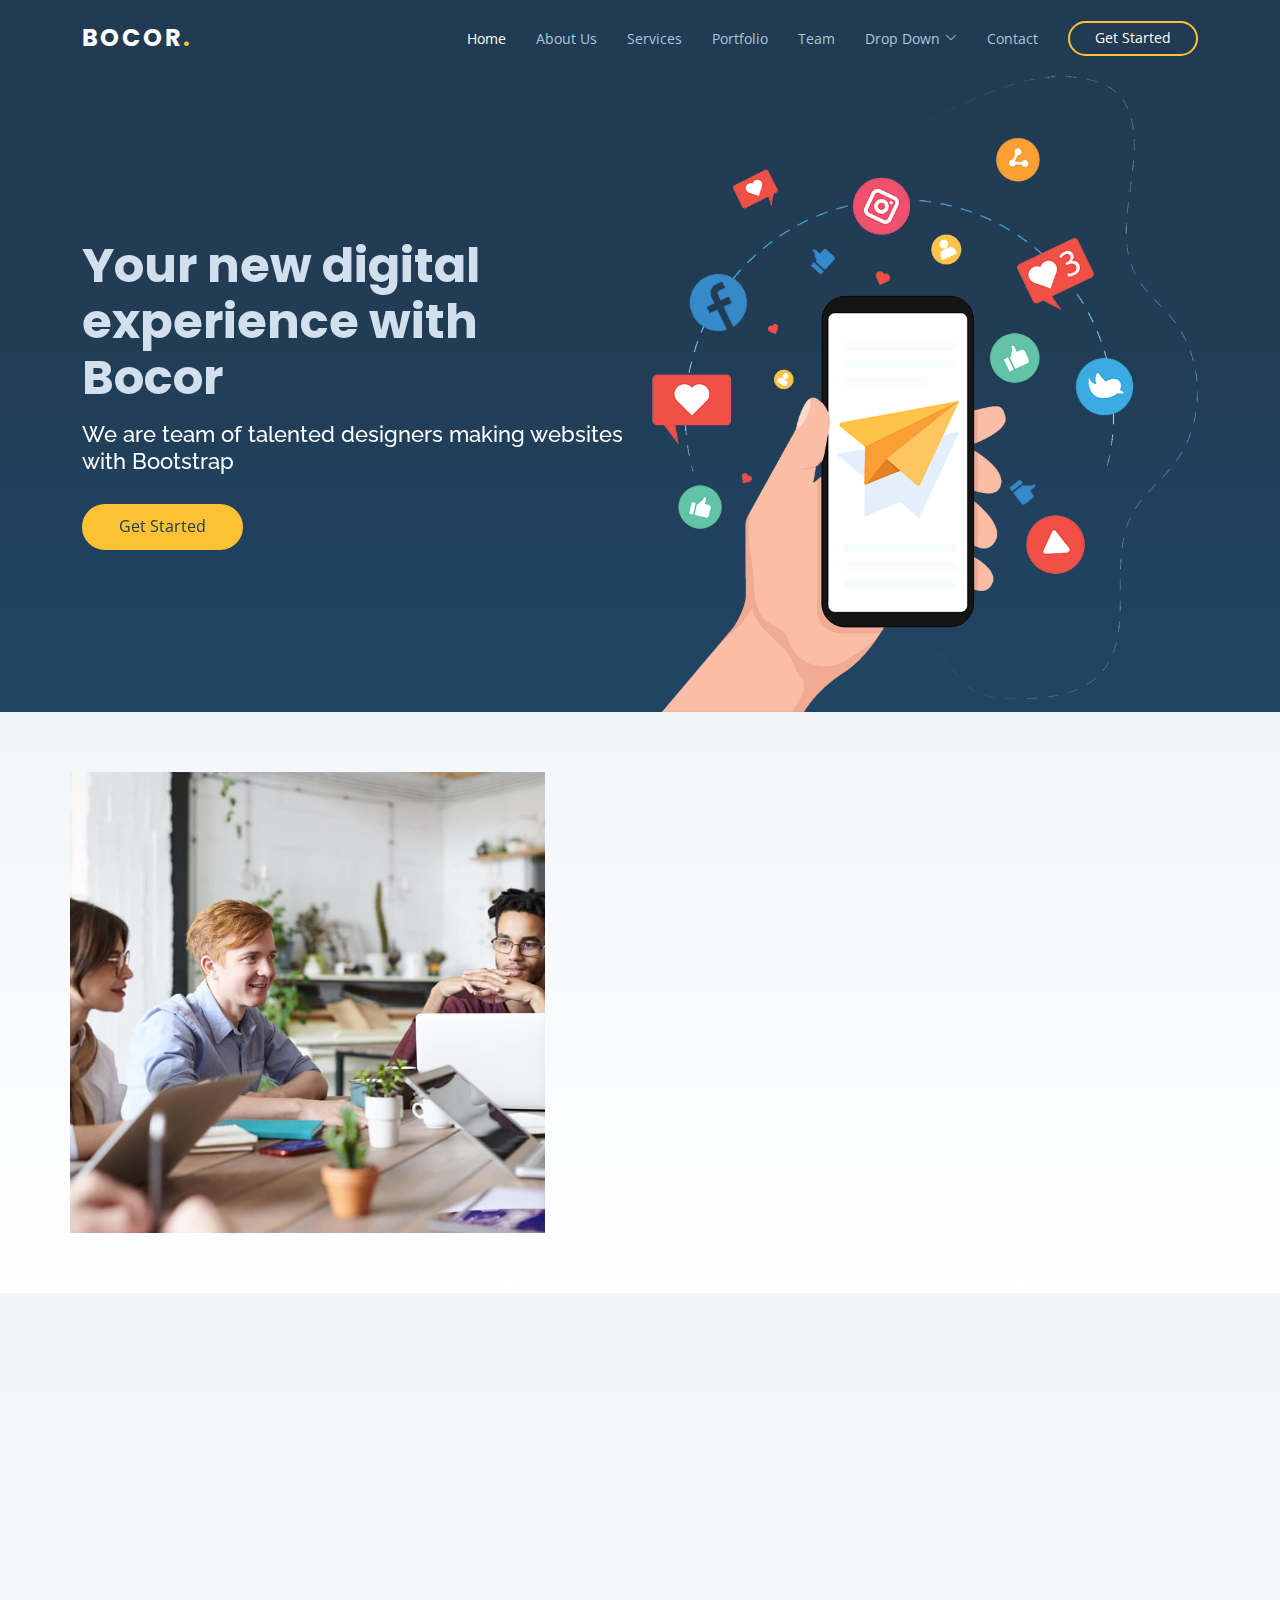
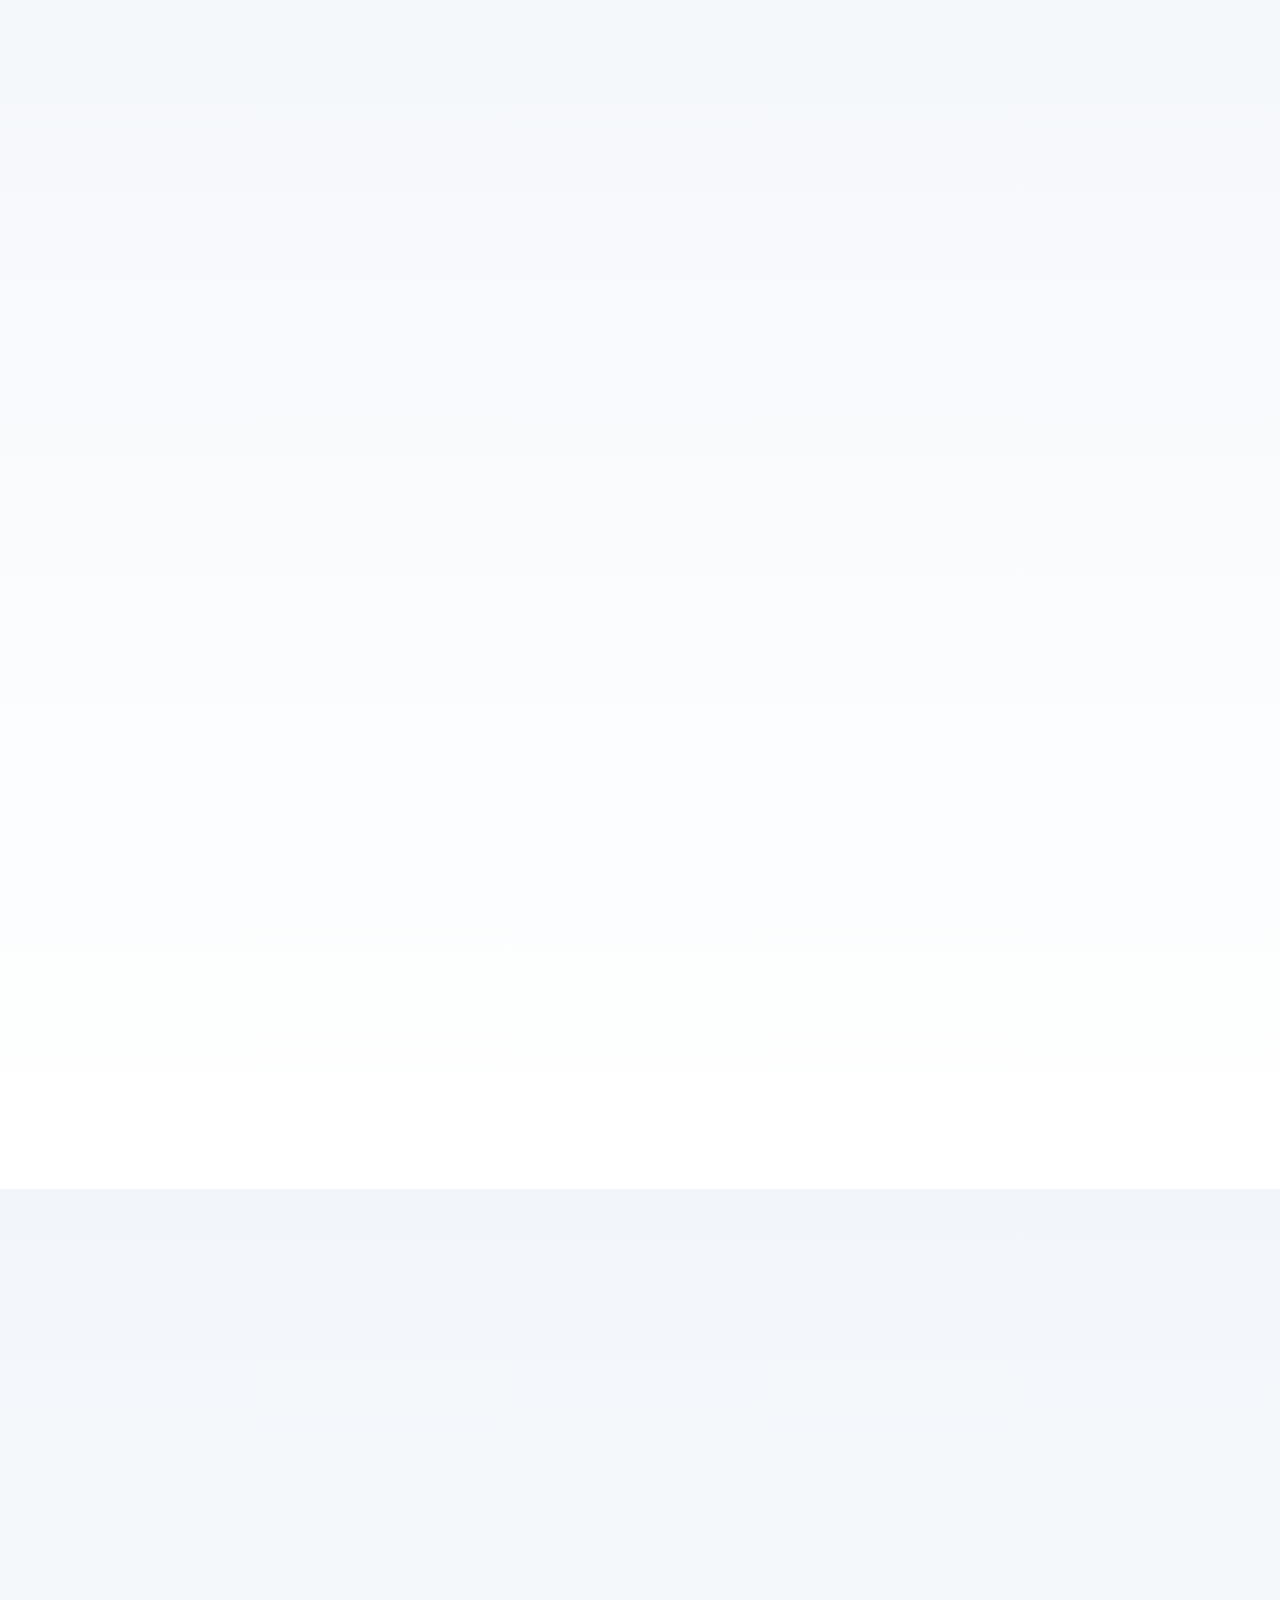
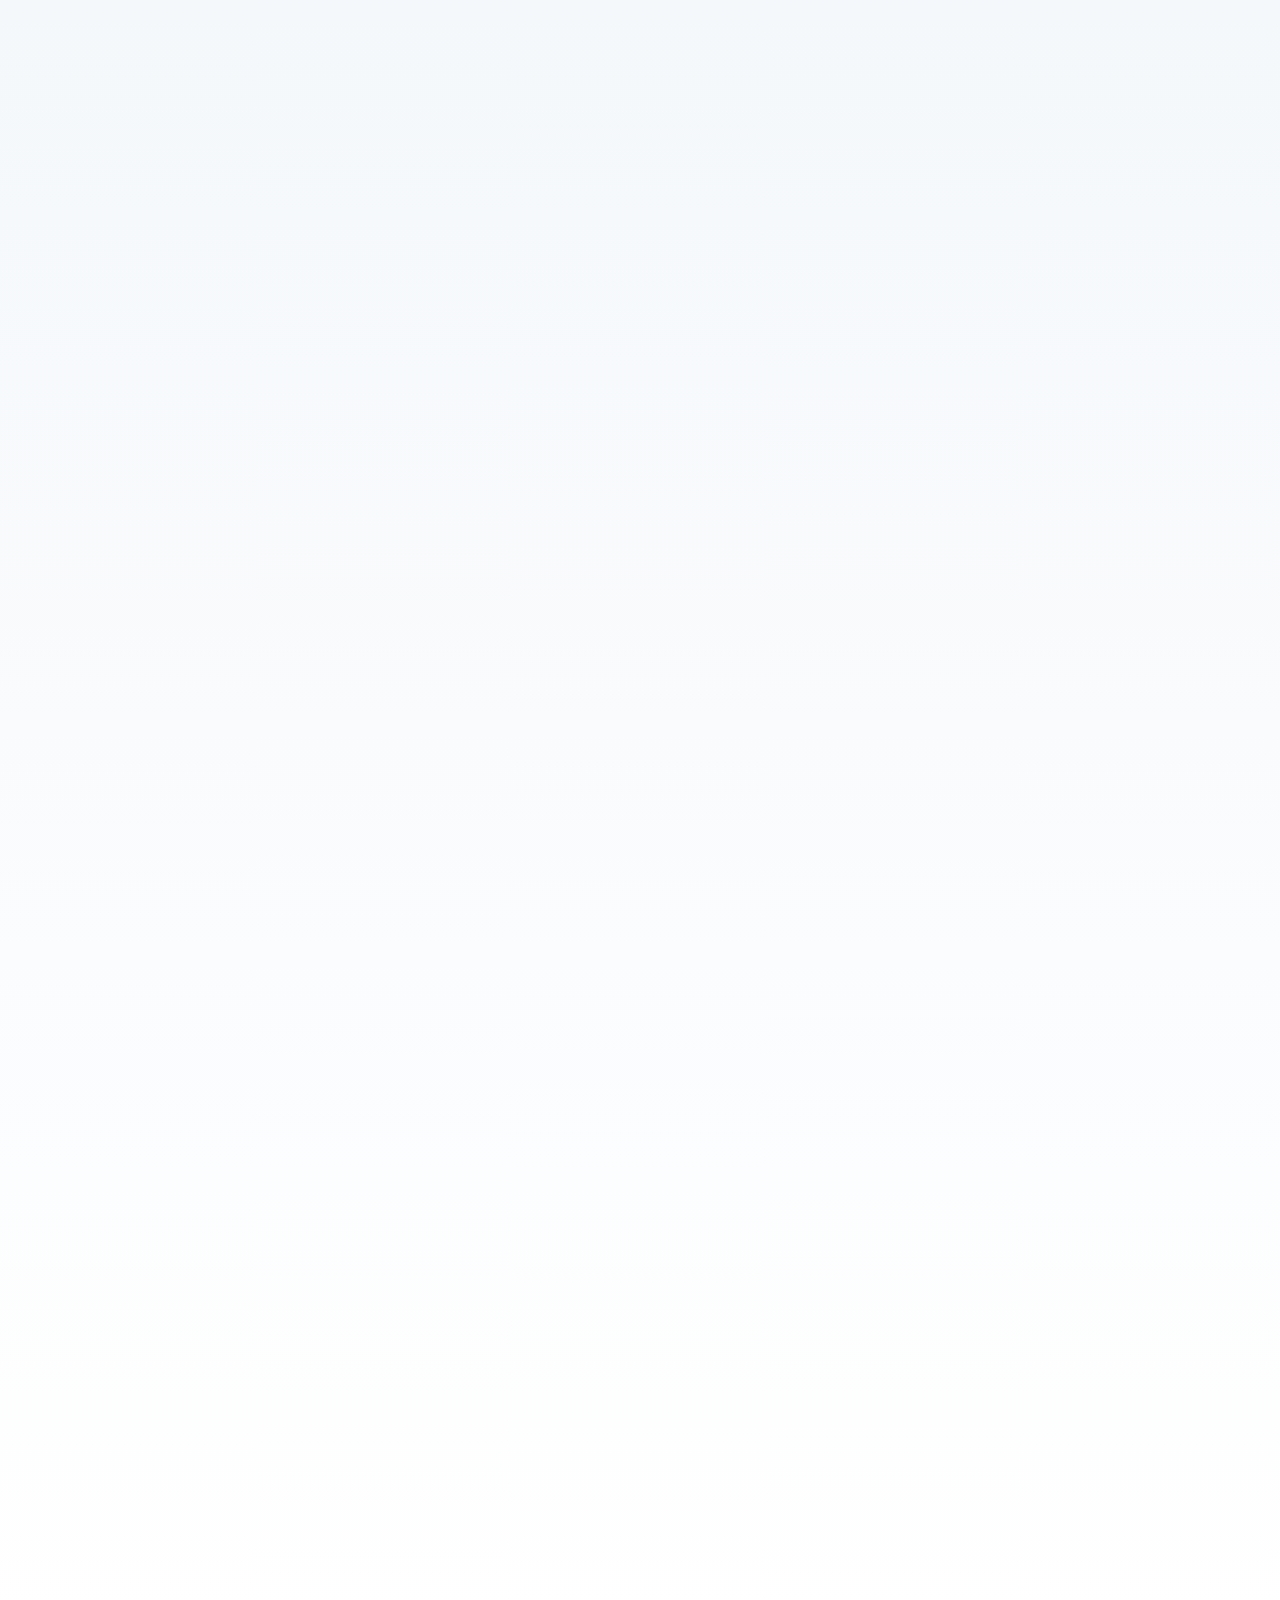
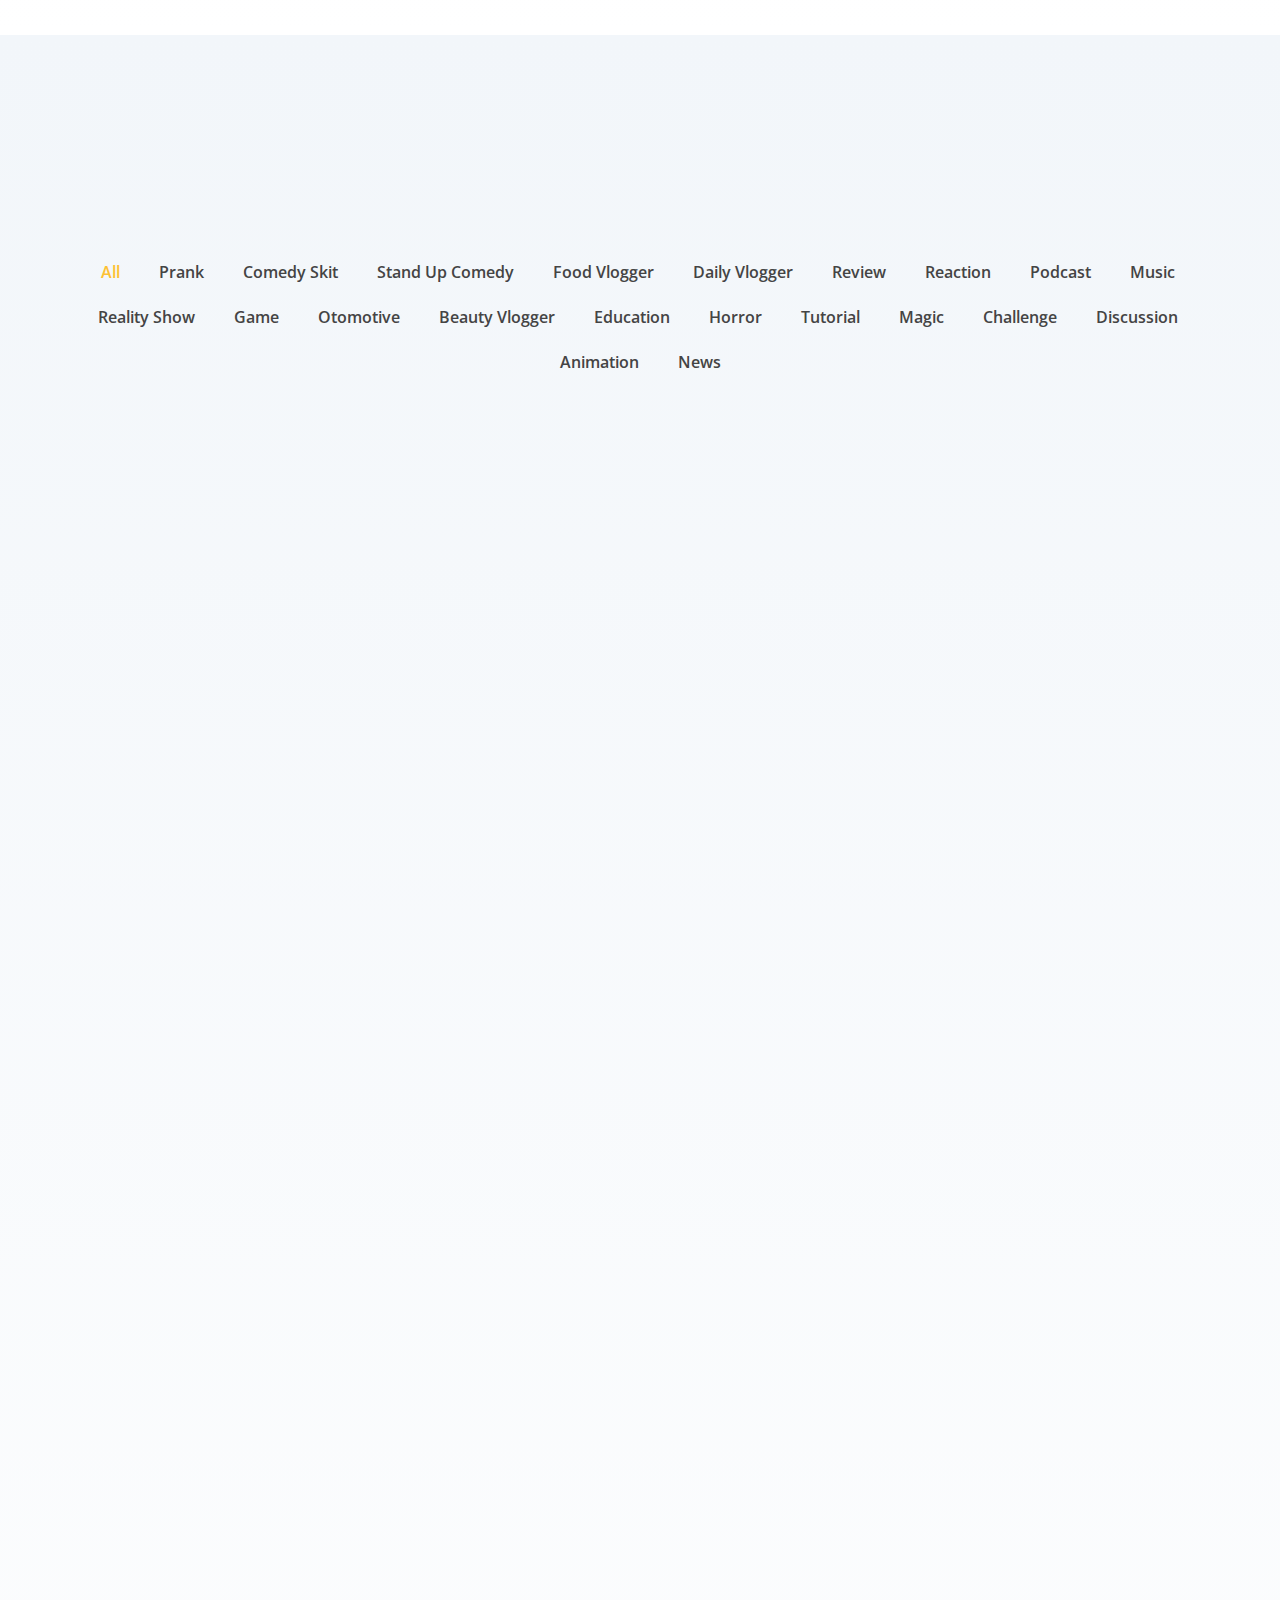
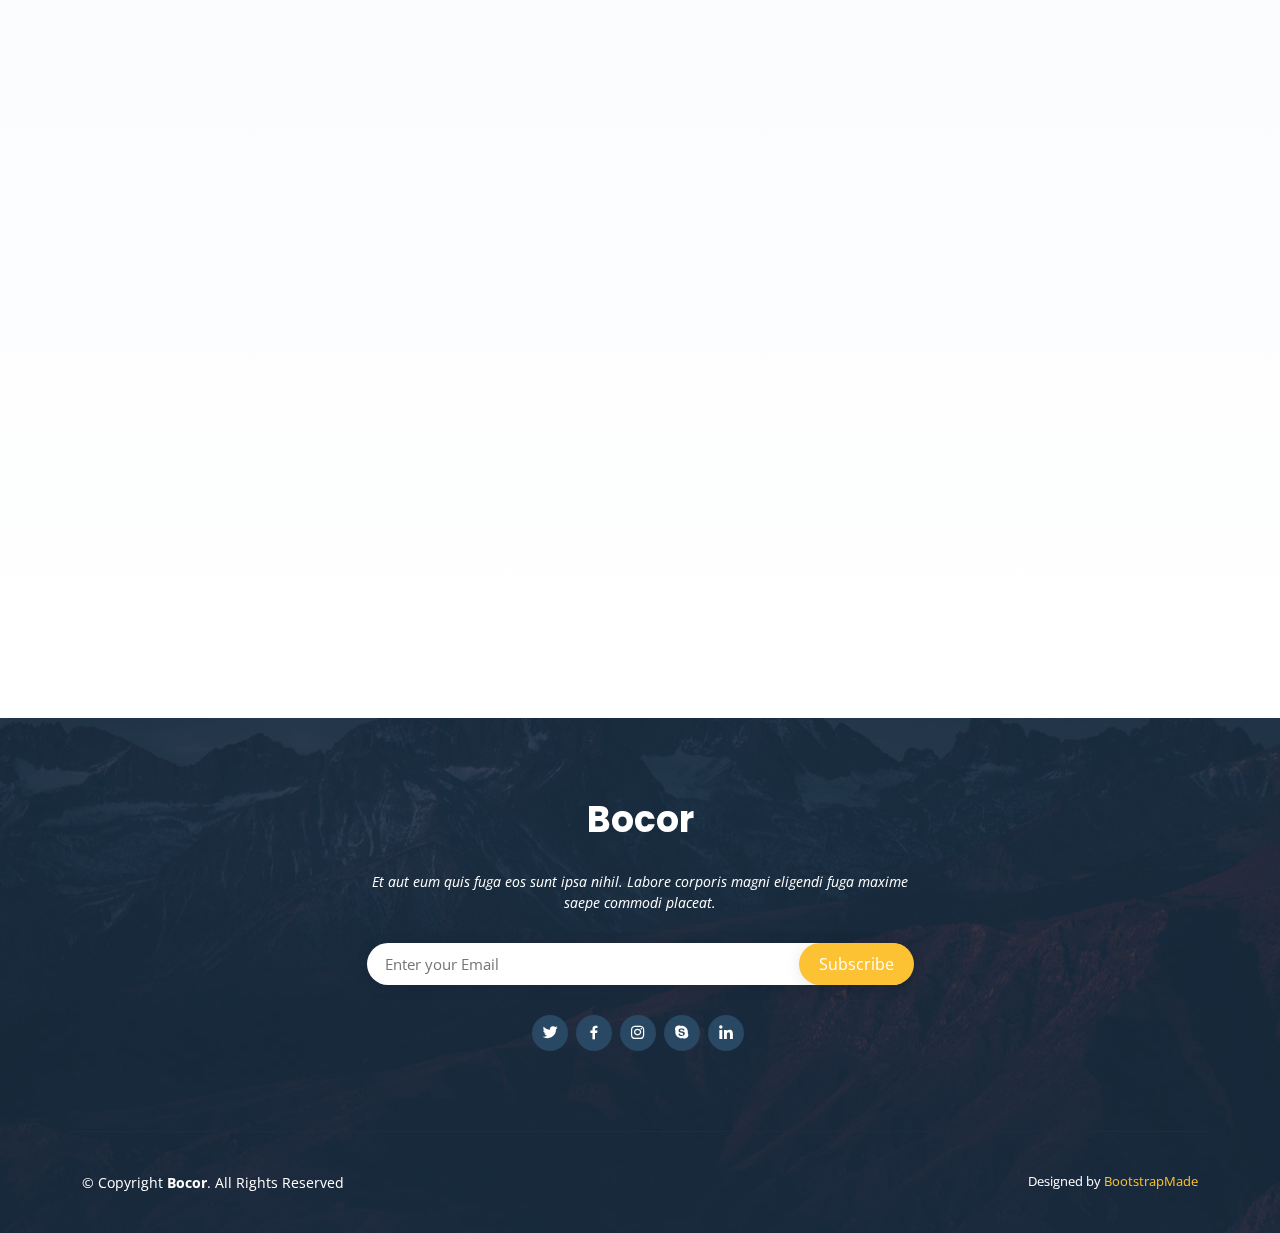
==== anotasi/index.html @ 5b50bb6b "Add anotation page" ====
<!DOCTYPE html>
<html lang="en">

<head>
  <meta charset="utf-8">
  <meta content="width=device-width, initial-scale=1.0" name="viewport">

  <title>Bocor Bootstrap Template - Index</title>
  <meta content="" name="description">
  <meta content="" name="keywords">

  <!-- Favicons -->
  <link href="assets/img/favicon.png" rel="icon">
  <link href="assets/img/apple-touch-icon.png" rel="apple-touch-icon">

  <!-- Google Fonts -->
  <link href="https://fonts.googleapis.com/css?family=Open+Sans:300,300i,400,400i,600,600i,700,700i|Raleway:300,300i,400,400i,500,500i,600,600i,700,700i|Poppins:300,300i,400,400i,500,500i,600,600i,700,700i" rel="stylesheet">

  <script src="https://code.jquery.com/jquery-3.5.1.js"></script>

  <!-- Vendor CSS Files -->
  <link href="assets/vendor/aos/aos.css" rel="stylesheet">
  <link href="assets/vendor/bootstrap/css/bootstrap.min.css" rel="stylesheet">
  <link href="assets/vendor/bootstrap-icons/bootstrap-icons.css" rel="stylesheet">
  <link href="assets/vendor/boxicons/css/boxicons.min.css" rel="stylesheet">
  <link href="assets/vendor/glightbox/css/glightbox.min.css" rel="stylesheet">
  <link href="assets/vendor/swiper/swiper-bundle.min.css" rel="stylesheet">

  <!-- Template Main CSS File -->
  <link href="assets/css/style.css" rel="stylesheet">
  <script type="text/javascript">
  
    $(function(){
      $.get('datafinal.json',function(obj){
        var str = "";
        
        $.each(obj,function(n,data){
          str += "<div class='col-lg-4 col-md-6 portfolio-item "
          data.category.forEach((categ) => {
            str+= "filter-" + categ + " ";
          });

          str+= "'>";
          str += "<div class='portfolio-wrap'>";
          
          str+= "<img src='"+ data.channel_photo +"' width='100%' height='auto' class='img-fluid' alt=''>";

          str += "<div class='portfolio-links'>";

          str += "<a href='"+ data.channel_photo +"' data-gallery='portfolioGallery' class='portfolio-lightbox' title='"+ data.channel_name +"'><i class='bi bi-plus'></i></a>";

          str += "<a href='channel.php?ch=" + n + "' title='Details'><i class='bi bi-link'></i></a> </div> <div class='portfolio-info'> <h4>"+ data.channel_name +"</h4> </div> </div> </div>"
          
        });
        $('.portfolio-container').html(str);
        doIsotope();
      });
    });

    const select = (el, all = false) => {
      el = el.trim()
      if (all) {
        return [...document.querySelectorAll(el)]
      } else {
        return document.querySelector(el)
      }
    }

    const on = (type, el, listener, all = false) => {
      let selectEl = select(el, all)
      if (selectEl) {
        if (all) {
          selectEl.forEach(e => e.addEventListener(type, listener))
        } else {
          selectEl.addEventListener(type, listener)
        }
      }
    }

    function doIsotope(){
      let portfolioContainer = select('.portfolio-container');
      if (portfolioContainer) {
        let portfolioIsotope = new Isotope(portfolioContainer, {
          itemSelector: '.portfolio-item',
          layoutMode: 'fitRows'
        });

        let portfolioFilters = select('#portfolio-flters li', true);

        on('click', '#portfolio-flters li', function(e) {
          e.preventDefault();
          portfolioFilters.forEach(function(el) {
            el.classList.remove('filter-active');
          });
          this.classList.add('filter-active');

          portfolioIsotope.arrange({
            filter: this.getAttribute('data-filter')
          });
          portfolioIsotope.on('arrangeComplete', function() {
            AOS.refresh()
          });
        }, true);
      }
      setTimeout(function(){select('.filter-active').click();}, 3000);
    }
  </script>

  <!-- =======================================================
  * Template Name: Bocor - v4.3.0
  * Template URL: https://bootstrapmade.com/bocor-bootstrap-template-nice-animation/
  * Author: BootstrapMade.com
  * License: https://bootstrapmade.com/license/
  ======================================================== -->
  
</head>

<body>

  <!-- ======= Header ======= -->
  <header id="header">
    <div class="container d-flex align-items-center justify-content-between">

      <div class="logo">
        <h1><a href="index.html">Bocor<span>.</span></a></h1>
        <!-- Uncomment below if you prefer to use an image logo -->
        <!-- <a href="index.html"><img src="assets/img/logo.png" alt="" class="img-fluid"></a>-->
      </div>

      <nav id="navbar" class="navbar">
        <ul>
          <li><a class="nav-link scrollto active" href="#hero">Home</a></li>
          <li><a class="nav-link scrollto" href="#about">About Us</a></li>
          <li><a class="nav-link scrollto" href="#services">Services</a></li>
          <li><a class="nav-link scrollto" href="#portfolio">Portfolio</a></li>
          <li><a class="nav-link scrollto" href="#team">Team</a></li>
          <li class="dropdown"><a href="#"><span>Drop Down</span> <i class="bi bi-chevron-down"></i></a>
            <ul>
              <li><a href="#">Drop Down 1</a></li>
              <li class="dropdown"><a href="#"><span>Deep Drop Down</span> <i class="bi bi-chevron-right"></i></a>
                <ul>
                  <li><a href="#">Deep Drop Down 1</a></li>
                  <li><a href="#">Deep Drop Down 2</a></li>
                  <li><a href="#">Deep Drop Down 3</a></li>
                  <li><a href="#">Deep Drop Down 4</a></li>
                  <li><a href="#">Deep Drop Down 5</a></li>
                </ul>
              </li>
              <li><a href="#">Drop Down 2</a></li>
              <li><a href="#">Drop Down 3</a></li>
              <li><a href="#">Drop Down 4</a></li>
            </ul>
          </li>
          <li><a class="nav-link scrollto" href="#contact">Contact</a></li>
          <li><a class="getstarted scrollto" href="#about">Get Started</a></li>
        </ul>
        <i class="bi bi-list mobile-nav-toggle"></i>
      </nav><!-- .navbar -->

    </div>
  </header><!-- End Header -->

  <!-- ======= Hero Section ======= -->
  <section id="hero">

    <div class="container">
      <div class="row d-flex align-items-center"">
      <div class=" col-lg-6 py-5 py-lg-0 order-2 order-lg-1" data-aos="fade-right">
        <h1>Your new digital experience with Bocor</h1>
        <h2>We are team of talented designers making websites with Bootstrap</h2>
        <a href="#about" class="btn-get-started scrollto">Get Started</a>
      </div>
      <div class="col-lg-6 order-1 order-lg-2 hero-img" data-aos="fade-left">
        <img src="assets/img/hero-img.png" class="img-fluid" alt="">
      </div>
    </div>
    </div>

  </section><!-- End Hero -->

  <main id="main">

    <!-- ======= About Section ======= -->
    <section id="about" class="about section-bg">
      <div class="container">

        <div class="row">
          <div class="image col-xl-5 d-flex align-items-stretch justify-content-center justify-content-lg-start"></div>
          <div class="col-xl-7 pl-0 pl-lg-5 pr-lg-1 d-flex align-items-stretch">
            <div class="content d-flex flex-column justify-content-center">
              <h3 data-aos="fade-in" data-aos-delay="100">Voluptatem dignissimos provident quasi</h3>
              <p data-aos="fade-in">
                Lorem ipsum dolor sit amet, consectetur adipiscing elit, sed do eiusmod tempor incididunt ut labore et dolore magna aliqua. Duis aute irure dolor in reprehenderit
              </p>
              <div class="row">
                <div class="col-md-6 icon-box" data-aos="fade-up">
                  <i class="bx bx-receipt"></i>
                  <h4><a href="#">Corporis voluptates sit</a></h4>
                  <p>Consequuntur sunt aut quasi enim aliquam quae harum pariatur laboris nisi ut aliquip</p>
                </div>
                <div class="col-md-6 icon-box" data-aos="fade-up" data-aos-delay="100">
                  <i class="bx bx-cube-alt"></i>
                  <h4><a href="#">Ullamco laboris nisi</a></h4>
                  <p>Excepteur sint occaecat cupidatat non proident, sunt in culpa qui officia deserunt</p>
                </div>
                <div class="col-md-6 icon-box" data-aos="fade-up" data-aos-delay="200">
                  <i class="bx bx-images"></i>
                  <h4><a href="#">Labore consequatur</a></h4>
                  <p>Aut suscipit aut cum nemo deleniti aut omnis. Doloribus ut maiores omnis facere</p>
                </div>
                <div class="col-md-6 icon-box" data-aos="fade-up" data-aos-delay="300">
                  <i class="bx bx-shield"></i>
                  <h4><a href="#">Beatae veritatis</a></h4>
                  <p>Expedita veritatis consequuntur nihil tempore laudantium vitae denat pacta</p>
                </div>
              </div>
            </div><!-- End .content-->
          </div>
        </div>

      </div>
    </section><!-- End About Section -->

    <!-- ======= Services Section ======= -->
    <section id="services" class="services section-bg">
      <div class="container">

        <div class="section-title">
          <h2 data-aos="fade-in">Services</h2>
          <p data-aos="fade-in">Magnam dolores commodi suscipit. Necessitatibus eius consequatur ex aliquid fuga eum quidem. Sit sint consectetur velit. Quisquam quos quisquam cupiditate. Et nemo qui impedit suscipit alias ea. Quia fugiat sit in iste officiis commodi quidem hic quas.</p>
        </div>

        <div class="row">
          <div class="col-md-6 d-flex align-items-stretch" data-aos="fade-right">
            <div class="card">
              <div class="card-img">
                <img src="assets/img/services-1.jpg" alt="...">
              </div>
              <div class="card-body">
                <h5 class="card-title"><a href="">Temporibus laudantium</a></h5>
                <p class="card-text">Lorem ipsum dolor sit amet, consectetur elit, sed do eiusmod tempor ut labore et dolore magna aliqua. Ut enim ad minim veniam, quis nostrud exercitation ullamco laboris nisi ut aliquip ex ea commodo consequat</p>
                <div class="read-more"><a href="#"><i class="bi bi-arrow-right"></i> Read More</a></div>
              </div>
            </div>
          </div>
          <div class="col-md-6 d-flex align-items-stretch" data-aos="fade-left">
            <div class="card">
              <div class="card-img">
                <img src="assets/img/services-2.jpg" alt="...">
              </div>
              <div class="card-body">
                <h5 class="card-title"><a href="">Aperiores voluptates</a></h5>
                <p class="card-text">Sed ut perspiciatis unde omnis iste natus error sit voluptatem doloremque laudantium, totam rem aperiam, eaque ipsa quae ab illo inventore veritatis et quasi architecto beatae vitae dicta sunt explicabo</p>
                <div class="read-more"><a href="#"><i class="bi bi-arrow-right"></i> Read More</a></div>
              </div>
            </div>

          </div>
          <div class="col-md-6 d-flex align-items-stretch" data-aos="fade-right">
            <div class="card">
              <div class="card-img">
                <img src="assets/img/services-3.jpg" alt="...">
              </div>
              <div class="card-body">
                <h5 class="card-title"><a href="">Veritatis natus nisi</a></h5>
                <p class="card-text">Nemo enim ipsam voluptatem quia voluptas sit aut odit aut fugit, sed quia magni dolores eos qui ratione voluptatem sequi nesciunt Neque porro quisquam est, qui dolorem ipsum quia dolor sit amet</p>
                <div class="read-more"><a href="#"><i class="bi bi-arrow-right"></i> Read More</a></div>
              </div>
            </div>
          </div>
          <div class="col-md-6 d-flex align-items-stretch" data-aos="fade-left">
            <div class="card">
              <div class="card-img">
                <img src="assets/img/services-4.jpg" alt="...">
              </div>
              <div class="card-body">
                <h5 class="card-title"><a href="">Aliquam veritatis</a></h5>
                <p class="card-text">Nostrum eum sed et autem dolorum perspiciatis. Magni porro quisquam laudantium voluptatem. In molestiae earum ab sit esse voluptatem. Eos ipsam cumque ipsum officiis qui nihil aut incidunt aut</p>
                <div class="read-more"><a href="#"><i class="bi bi-arrow-right"></i> Read More</a></div>
              </div>
            </div>
          </div>
        </div>

      </div>
    </section><!-- End Services Section -->

    <!-- ======= Features Section ======= -->
    <section id="features" class="features section-bg">
      <div class="container">

        <div class="section-title">
          <h2 data-aos="fade-in">Features</h2>
          <p data-aos="fade-in">Magnam dolores commodi suscipit. Necessitatibus eius consequatur ex aliquid fuga eum quidem. Sit sint consectetur velit. Quisquam quos quisquam cupiditate. Et nemo qui impedit suscipit alias ea. Quia fugiat sit in iste officiis commodi quidem hic quas.</p>
        </div>

        <div class="row content">
          <div class="col-md-5" data-aos="fade-right">
            <img src="assets/img/features-1.svg" class="img-fluid" alt="">
          </div>
          <div class="col-md-7 pt-4" data-aos="fade-left">
            <h3>Voluptatem dignissimos provident quasi corporis voluptates sit assumenda.</h3>
            <p class="fst-italic">
              Lorem ipsum dolor sit amet, consectetur adipiscing elit, sed do eiusmod tempor incididunt ut labore et dolore
              magna aliqua.
            </p>
            <ul>
              <li><i class="bi bi-check"></i> Ullamco laboris nisi ut aliquip ex ea commodo consequat.</li>
              <li><i class="bi bi-check"></i> Duis aute irure dolor in reprehenderit in voluptate velit.</li>
            </ul>
          </div>
        </div>

        <div class="row content">
          <div class="col-md-5 order-1 order-md-2" data-aos="fade-left">
            <img src="assets/img/features-2.svg" class="img-fluid" alt="">
          </div>
          <div class="col-md-7 pt-5 order-2 order-md-1" data-aos="fade-right">
            <h3>Corporis temporibus maiores provident</h3>
            <p class="fst-italic">
              Lorem ipsum dolor sit amet, consectetur adipiscing elit, sed do eiusmod tempor incididunt ut labore et dolore
              magna aliqua.
            </p>
            <p>
              Ullamco laboris nisi ut aliquip ex ea commodo consequat. Duis aute irure dolor in reprehenderit in voluptate
              velit esse cillum dolore eu fugiat nulla pariatur. Excepteur sint occaecat cupidatat non proident, sunt in
              culpa qui officia deserunt mollit anim id est laborum
            </p>
          </div>
        </div>

        <div class="row content">
          <div class="col-md-5" data-aos="fade-right">
            <img src="assets/img/features-3.svg" class="img-fluid" alt="">
          </div>
          <div class="col-md-7 pt-5" data-aos="fade-left">
            <h3>Sunt consequatur ad ut est nulla consectetur reiciendis animi voluptas</h3>
            <p>Cupiditate placeat cupiditate placeat est ipsam culpa. Delectus quia minima quod. Sunt saepe odit aut quia voluptatem hic voluptas dolor doloremque.</p>
            <ul>
              <li><i class="bi bi-check"></i> Ullamco laboris nisi ut aliquip ex ea commodo consequat.</li>
              <li><i class="bi bi-check"></i> Duis aute irure dolor in reprehenderit in voluptate velit.</li>
              <li><i class="bi bi-check"></i> Facilis ut et voluptatem aperiam. Autem soluta ad fugiat.</li>
            </ul>
          </div>
        </div>

        <div class="row content">
          <div class="col-md-5 order-1 order-md-2" data-aos="fade-left">
            <img src="assets/img/features-4.svg" class="img-fluid" alt="">
          </div>
          <div class="col-md-7 pt-5 order-2 order-md-1" data-aos="fade-right">
            <h3>Quas et necessitatibus eaque impedit ipsum animi consequatur incidunt in</h3>
            <p class="fst-italic">
              Lorem ipsum dolor sit amet, consectetur adipiscing elit, sed do eiusmod tempor incididunt ut labore et dolore
              magna aliqua.
            </p>
            <p>
              Ullamco laboris nisi ut aliquip ex ea commodo consequat. Duis aute irure dolor in reprehenderit in voluptate
              velit esse cillum dolore eu fugiat nulla pariatur. Excepteur sint occaecat cupidatat non proident, sunt in
              culpa qui officia deserunt mollit anim id est laborum
            </p>
          </div>
        </div>

      </div>
    </section><!-- End Features Section -->

    <!-- ======= Portfolio Section ======= -->
    <section id="portfolio" class="portfolio section-bg">
      <div class="container">

        <div class="section-title">
          <h2 data-aos="fade-in">Portfolio</h2>
          <p data-aos="fade-in">Magnam dolores commodi suscipit. Necessitatibus eius consequatur ex aliquid fuga eum quidem. Sit sint consectetur velit. Quisquam quos quisquam cupiditate. Et nemo qui impedit suscipit alias ea. Quia fugiat sit in iste officiis commodi quidem hic quas.</p>
        </div>

        <div class="row">
          <div class="col-lg-12">
            <ul id="portfolio-flters">
              <li data-filter="*" class="filter-active">All</li>
              <li data-filter=".filter-prank">Prank</li>
              <li data-filter=".filter-skit">Comedy Skit</li>
              <li data-filter=".filter-standup">Stand Up Comedy</li>
              <li data-filter=".filter-food">Food Vlogger</li>
              <li data-filter=".filter-daily">Daily Vlogger</li>
              <li data-filter=".filter-review">Review</li>
              <li data-filter=".filter-reaction">Reaction</li>
              <li data-filter=".filter-podcast">Podcast</li>
              <li data-filter=".filter-music">Music</li>
              <li data-filter=".filter-reality">Reality Show</li>
              <li data-filter=".filter-game">Game</li>
              <li data-filter=".filter-otomotive">Otomotive</li>
              <li data-filter=".filter-beauty">Beauty Vlogger</li>
              <li data-filter=".filter-education">Education</li>
              <li data-filter=".filter-horror">Horror</li>
              <li data-filter=".filter-howto">Tutorial</li>
              <li data-filter=".filter-magic">Magic</li>
              <li data-filter=".filter-challenge">Challenge</li>
              <li data-filter=".filter-discussion">Discussion</li>
              <li data-filter=".filter-animation">Animation</li>
              <li data-filter=".filter-news">News</li>
            </ul>
          </div>
        </div>

        <div class="row portfolio-container" data-aos="fade-up">

        </div>

      </div>
    </section><!-- End Portfolio Section -->

  </main><!-- End #main -->

  <!-- ======= Footer ======= -->
  <footer id="footer">

    <div class="footer-top">

      <div class="container">

        <div class="row  justify-content-center">
          <div class="col-lg-6">
            <h3>Bocor</h3>
            <p>Et aut eum quis fuga eos sunt ipsa nihil. Labore corporis magni eligendi fuga maxime saepe commodi placeat.</p>
          </div>
        </div>

        <div class="row footer-newsletter justify-content-center">
          <div class="col-lg-6">
            <form action="" method="post">
              <input type="email" name="email" placeholder="Enter your Email"><input type="submit" value="Subscribe">
            </form>
          </div>
        </div>

        <div class="social-links">
          <a href="#" class="twitter"><i class="bx bxl-twitter"></i></a>
          <a href="#" class="facebook"><i class="bx bxl-facebook"></i></a>
          <a href="#" class="instagram"><i class="bx bxl-instagram"></i></a>
          <a href="#" class="google-plus"><i class="bx bxl-skype"></i></a>
          <a href="#" class="linkedin"><i class="bx bxl-linkedin"></i></a>
        </div>

      </div>
    </div>

    <div class="container footer-bottom clearfix">
      <div class="copyright">
        &copy; Copyright <strong><span>Bocor</span></strong>. All Rights Reserved
      </div>
      <div class="credits">
        <!-- All the links in the footer should remain intact. -->
        <!-- You can delete the links only if you purchased the pro version. -->
        <!-- Licensing information: https://bootstrapmade.com/license/ -->
        <!-- Purchase the pro version with working PHP/AJAX contact form: https://bootstrapmade.com/bocor-bootstrap-template-nice-animation/ -->
        Designed by <a href="https://bootstrapmade.com/">BootstrapMade</a>
      </div>
    </div>
  </footer><!-- End Footer -->

  <a href="#" class="back-to-top d-flex align-items-center justify-content-center"><i class="bi bi-arrow-up-short"></i></a>

  <!-- Vendor JS Files -->
  <script src="assets/vendor/aos/aos.js"></script>
  <script src="assets/vendor/bootstrap/js/bootstrap.bundle.min.js"></script>
  <script src="assets/vendor/glightbox/js/glightbox.min.js"></script>
  <script src="assets/vendor/isotope-layout/isotope.pkgd.min.js"></script>
  <script src="assets/vendor/php-email-form/validate.js"></script>
  <script src="assets/vendor/swiper/swiper-bundle.min.js"></script>

  <!-- Template Main JS File -->
  <script src="assets/js/main.js"></script> 

  

  

</body>

</html>
---- anotasi/assets/css/style.css ----
/**
* Template Name: Bocor - v4.3.0
* Template URL: https://bootstrapmade.com/bocor-bootstrap-template-nice-animation/
* Author: BootstrapMade.com
* License: https://bootstrapmade.com/license/
*/

/*--------------------------------------------------------------
# General
--------------------------------------------------------------*/
body {
  font-family: "Open Sans", sans-serif;
  color: #444444;
}

a {
  color: #fdc134;
  text-decoration: none;
}

a:hover {
  color: #fdd067;
  text-decoration: none;
}

h1, h2, h3, h4, h5, h6 {
  font-family: "Raleway", sans-serif;
}

/*--------------------------------------------------------------
# Back to top button
--------------------------------------------------------------*/
.back-to-top {
  position: fixed;
  visibility: hidden;
  opacity: 0;
  right: 15px;
  bottom: 15px;
  z-index: 99999;
  background: #213b52;
  width: 40px;
  height: 40px;
  border-radius: 50px;
  transition: all 0.4s;
}

.back-to-top i {
  font-size: 24px;
  color: #fff;
  line-height: 0;
}

.back-to-top:hover {
  background: #fdc134;
  color: #fff;
}

.back-to-top.active {
  visibility: visible;
  opacity: 1;
}

/*--------------------------------------------------------------
# Disable aos animation delay on mobile devices
--------------------------------------------------------------*/
@media screen and (max-width: 768px) {
  [data-aos-delay] {
    transition-delay: 0 !important;
  }
}

/*--------------------------------------------------------------
# Header
--------------------------------------------------------------*/
#header {
  z-index: 997;
  transition: all 0.5s;
  padding: 16px 0;
  background: #213b52;
}

#header .logo h1 {
  font-size: 24px;
  margin: 0;
  padding: 10px 0;
  line-height: 1;
  font-weight: 700;
  letter-spacing: 3px;
  text-transform: uppercase;
  font-family: "Poppins", sans-serif;
}

#header .logo h1 a, #header .logo h1 a:hover {
  color: #fff;
  text-decoration: none;
}

#header .logo h1 a span, #header .logo h1 a:hover span {
  color: #fdc134;
}

#header .logo img {
  padding: 0;
  margin: 0;
  max-height: 40px;
}

/*--------------------------------------------------------------
# Navigation Menu
--------------------------------------------------------------*/
/**
* Desktop Navigation 
*/
.navbar {
  padding: 0;
}

.navbar ul {
  margin: 0;
  padding: 0;
  display: flex;
  list-style: none;
  align-items: center;
}

.navbar li {
  position: relative;
}

.navbar a, .navbar a:focus {
  display: flex;
  align-items: center;
  justify-content: space-between;
  padding: 10px 0 10px 30px;
  font-size: 14px;
  color: #adc7de;
  white-space: nowrap;
  transition: 0.3s;
}

.navbar a i, .navbar a:focus i {
  font-size: 12px;
  line-height: 0;
  margin-left: 5px;
}

.navbar a:hover, .navbar .active, .navbar .active:focus, .navbar li:hover > a {
  color: #fff;
}

.navbar .getstarted {
  background: #213b52;
  color: #fff;
  padding: 4px 25px 6px 25px;
  margin-left: 30px;
  border-radius: 50px;
  border: 2px solid #fdc134;
}

.navbar .getstarted:hover {
  background: #fdc134;
  color: #213b52;
}

.navbar .dropdown ul {
  display: block;
  position: absolute;
  left: 14px;
  top: calc(100% + 30px);
  margin: 0;
  padding: 10px 0;
  z-index: 99;
  opacity: 0;
  visibility: hidden;
  background: #fff;
  box-shadow: 0px 0px 30px rgba(127, 137, 161, 0.25);
  transition: 0.3s;
  border-radius: 4px;
}

.navbar .dropdown ul li {
  min-width: 200px;
}

.navbar .dropdown ul a {
  padding: 10px 20px;
  font-size: 14px;
  text-transform: none;
  font-weight: 500;
  color: #3e6f9b;
}

.navbar .dropdown ul a i {
  font-size: 12px;
}

.navbar .dropdown ul a:hover, .navbar .dropdown ul .active:hover, .navbar .dropdown ul li:hover > a {
  color: #fdc134;
}

.navbar .dropdown:hover > ul {
  opacity: 1;
  top: 100%;
  visibility: visible;
}

.navbar .dropdown .dropdown ul {
  top: 0;
  left: calc(100% - 30px);
  visibility: hidden;
}

.navbar .dropdown .dropdown:hover > ul {
  opacity: 1;
  top: 0;
  left: 100%;
  visibility: visible;
}

@media (max-width: 1366px) {
  .navbar .dropdown .dropdown ul {
    left: -90%;
  }
  .navbar .dropdown .dropdown:hover > ul {
    left: -100%;
  }
}

/**
* Mobile Navigation 
*/
.mobile-nav-toggle {
  color: #fdc134;
  font-size: 28px;
  cursor: pointer;
  display: none;
  line-height: 0;
  transition: 0.5s;
  position: fixed;
  right: 15px;
  top: 15px;
  z-index: 9998;
  border: 0;
}

@media (max-width: 991px) {
  .mobile-nav-toggle {
    display: block;
  }
  .navbar ul {
    display: none;
  }
}

.navbar-mobile {
  position: fixed;
  overflow: hidden;
  top: 0;
  right: 0;
  left: 0;
  bottom: 0;
  background: rgba(18, 33, 46, 0.9);
  transition: 0.3s;
  z-index: 999;
}

.navbar-mobile .mobile-nav-toggle {
  position: absolute;
  top: 15px;
  right: 15px;
}

.navbar-mobile ul {
  display: block;
  position: absolute;
  top: 55px;
  right: 15px;
  bottom: 15px;
  left: 15px;
  padding: 10px 0;
  border-radius: 10px;
  background-color: #fff;
  overflow-y: auto;
  transition: 0.3s;
}

.navbar-mobile a {
  padding: 10px 20px;
  font-size: 15px;
  color: #213b52;
}

.navbar-mobile a:hover, .navbar-mobile .active, .navbar-mobile li:hover > a {
  color: #fdc134;
}

.navbar-mobile .getstarted {
  margin: 15px;
  display: block;
  border: 0;
}

.navbar-mobile .dropdown ul {
  position: static;
  display: none;
  margin: 10px 20px;
  padding: 10px 0;
  z-index: 99;
  opacity: 1;
  visibility: visible;
  background: #fff;
  box-shadow: 0px 0px 30px rgba(127, 137, 161, 0.25);
}

.navbar-mobile .dropdown ul li {
  min-width: 200px;
}

.navbar-mobile .dropdown ul a {
  padding: 10px 20px;
}

.navbar-mobile .dropdown ul a i {
  font-size: 12px;
}

.navbar-mobile .dropdown ul a:hover, .navbar-mobile .dropdown ul .active:hover, .navbar-mobile .dropdown ul li:hover > a {
  color: #fdc134;
}

.navbar-mobile .dropdown > .dropdown-active {
  display: block;
}

/*--------------------------------------------------------------
# Hero Section
--------------------------------------------------------------*/
#hero {
  width: 100%;
  padding: 0 0 0 0;
  background: #213b52;
  background: linear-gradient(180deg, #213b52 0%, #213c54 35%, #204564 100%);
}

#hero h1 {
  margin: 0 0 15px 0;
  font-size: 48px;
  font-weight: 700;
  line-height: 56px;
  color: #d2e0ed;
  font-family: "Poppins", sans-serif;
}

#hero h2 {
  color: #fff;
  margin-bottom: 30px;
  font-size: 22px;
}

#hero .btn-get-started {
  color: #213b52;
  border-radius: 50px;
  padding: 8px 35px 10px 35px;
  border: 2px solid #fdc134;
  transition: all ease-in-out 0.3s;
  display: inline-block;
  background: #fdc134;
}

#hero .btn-get-started:hover {
  background: transparent;
  color: #fff;
}

@media (max-width: 991px) {
  #hero .hero-img {
    text-align: center;
  }
  #hero .hero-img img {
    width: 50%;
  }
}

@media (max-width: 768px) {
  #hero {
    -moz-text-align-last: center;
    text-align-last: center;
  }
  #hero h1 {
    font-size: 28px;
    line-height: 36px;
  }
  #hero h2 {
    font-size: 18px;
    line-height: 24px;
    margin-bottom: 30px;
  }
  #hero .hero-img img {
    width: 70%;
  }
}

@media (max-width: 575px) {
  #hero .hero-img img {
    width: 80%;
  }
}

/*--------------------------------------------------------------
# Sections General
--------------------------------------------------------------*/
section {
  padding: 60px 0;
  overflow: hidden;
}

.section-bg {
  background: linear-gradient(180deg, #f2f6fa 0%, #fff 100%);
}

.section-title {
  text-align: center;
  padding-bottom: 30px;
}

.section-title h2 {
  font-size: 32px;
  font-weight: 600;
  text-transform: uppercase;
  margin-bottom: 20px;
  padding-bottom: 20px;
  position: relative;
  font-family: "Poppins", sans-serif;
  color: #213b52;
}

.section-title h2::before {
  content: '';
  position: absolute;
  display: block;
  width: 120px;
  height: 1px;
  background: #ddd;
  bottom: 1px;
  left: calc(50% - 60px);
}

.section-title h2::after {
  content: '';
  position: absolute;
  display: block;
  width: 40px;
  height: 3px;
  background: #fdc134;
  bottom: 0;
  left: calc(50% - 20px);
}

.section-title p {
  margin-bottom: 0;
}

/*--------------------------------------------------------------
# Breadcrumbs
--------------------------------------------------------------*/
.breadcrumbs {
  padding: 15px 0;
  background-color: #f6f9fb;
  min-height: 40px;
}

.breadcrumbs h2 {
  font-size: 24px;
  font-weight: 300;
}

.breadcrumbs ol {
  display: flex;
  flex-wrap: wrap;
  list-style: none;
  padding: 0;
  margin: 0;
  font-size: 14px;
}

.breadcrumbs ol li + li {
  padding-left: 10px;
}

.breadcrumbs ol li + li::before {
  display: inline-block;
  padding-right: 10px;
  color: #6c757d;
  content: "/";
}

@media (max-width: 768px) {
  .breadcrumbs .d-flex {
    display: block !important;
  }
  .breadcrumbs ol {
    display: block;
  }
  .breadcrumbs ol li {
    display: inline-block;
  }
}

/*--------------------------------------------------------------
# Clients
--------------------------------------------------------------*/
.clients {
  padding: 0;
}

.clients .client-logo {
  display: flex;
  justify-content: center;
  align-items: center;
  overflow: hidden;
  height: 120px;
}

.clients .client-logo img {
  height: 40px;
}

.clients .client-logo:hover img {
  transform: scale(1.2);
}

.clients img {
  transition: all 0.4s ease-in-out;
}

/*--------------------------------------------------------------
# About
--------------------------------------------------------------*/
.about .content {
  padding: 30px 0;
}

.about .content h3 {
  font-weight: 700;
  font-size: 34px;
  color: #213b52;
}

.about .content p {
  margin-bottom: 0;
}

.about .content .icon-box {
  margin-top: 25px;
}

.about .content .icon-box h4 {
  font-size: 20px;
  font-weight: 700;
  margin: 5px 0 10px 60px;
  color: #213b52;
}

.about .content .icon-box h4 a {
  color: #213b52;
  transition: 0.3s;
}

.about .content .icon-box h4 a:hover {
  color: #fdc134;
}

.about .content .icon-box i {
  font-size: 48px;
  float: left;
  color: #fdc134;
}

.about .content .icon-box p {
  font-size: 15px;
  color: #848484;
  margin-left: 60px;
}

.about .image {
  background: url("../img/about.jpg") center center no-repeat;
  background-size: cover;
  min-height: 400px;
}

@media (max-width: 667px) {
  .about .image img {
    max-width: 100%;
  }
}

/*--------------------------------------------------------------
# Services
--------------------------------------------------------------*/
.services {
  padding-bottom: 40px;
}

.services .card {
  border: 0;
  padding: 0 30px;
  margin-bottom: 60px;
  position: relative;
  background: transparent;
}

.services .card-img {
  width: calc(100% + 60px);
  margin-left: -30px;
  overflow: hidden;
  z-index: 9;
  border-radius: 0;
}

.services .card-img img {
  max-width: 100%;
  transition: all 0.3s ease-in-out;
}

.services .card-body {
  z-index: 10;
  background: #fff;
  border-top: 4px solid #fff;
  padding: 30px;
  box-shadow: 0px 2px 15px rgba(0, 0, 0, 0.1);
  margin-top: -60px;
  transition: 0.3s;
}

.services .card-title {
  font-weight: 700;
  text-align: center;
  margin-bottom: 20px;
}

.services .card-title a {
  color: #213b52;
  transition: 0.3s;
}

.services .card-text {
  color: #5e5e5e;
}

.services .read-more a {
  color: #777777;
  text-transform: uppercase;
  font-weight: 600;
  font-size: 12px;
  transition: 0.3s;
}

.services .read-more a:hover {
  color: #fdc134;
}

.services .card:hover img {
  transform: scale(1.1);
}

.services .card:hover .card-body {
  border-color: #fdc134;
}

.services .card:hover .card-body .card-title a {
  color: #fdc134;
}

.channel-photo img {
  transition: 0.5s;
}
.channel-photo:hover img {
  transform: scale(1.2);
  opacity: 0.9;
}

/*--------------------------------------------------------------
# Features
--------------------------------------------------------------*/
.features .content + .content {
  margin-top: 100px;
}

.features .content h3 {
  font-weight: 700;
  font-size: 26px;
  color: #213b52;
}

.features .content ul {
  list-style: none;
  padding: 0;
}

.features .content ul li {
  padding-bottom: 10px;
}

.features .content ul i {
  font-size: 20px;
  padding-right: 4px;
  color: #fdc134;
}

.features .content p:last-child {
  margin-bottom: 0;
}

/*--------------------------------------------------------------
# Portfolio
--------------------------------------------------------------*/
.portfolio .portfolio-item {
  margin-bottom: 30px;
}

.portfolio #portfolio-flters {
  padding: 0;
  margin: 0 0 35px 0;
  list-style: none;
  text-align: center;
}

.portfolio #portfolio-flters li {
  cursor: pointer;
  margin: 0 5px 5px 0;
  display: inline-block;
  padding: 10px 15px;
  font-size: 16px;
  font-weight: 600;
  line-height: 20px;
  color: #444444;
  margin-bottom: 5px;
  transition: all 0.3s ease-in-out;
}

.portfolio #portfolio-flters li:hover, .portfolio #portfolio-flters li.filter-active {
  color: #fdc134;
}

.portfolio #portfolio-flters li:last-child {
  margin-right: 0;
}

.portfolio .portfolio-wrap {
  transition: 0.3s;
  position: relative;
  overflow: hidden;
  border-radius: 8px;
  z-index: 1;
}

.portfolio .portfolio-wrap::before {
  content: "";
  background: rgba(33, 59, 82, 0.6);
  position: absolute;
  left: 100%;
  right: 0;
  top: 0;
  bottom: 0;
  transition: all ease-in-out 0.3s;
  z-index: 2;
}

.portfolio .portfolio-wrap img {
  transition: 0.3s;
}

.portfolio .portfolio-wrap .portfolio-links {
  opacity: 0;
  left: 0;
  right: 0;
  top: calc(50% - 36px);
  text-align: center;
  z-index: 3;
  position: absolute;
  transition: all ease-in-out 0.3s;
}

.portfolio .portfolio-wrap .portfolio-links a {
  color: #fdc134;
  line-height: 0;
  text-align: center;
  width: 36px;
  height: 36px;
  display: inline-block;
  transition: 0.3s;
}

.portfolio .portfolio-wrap .portfolio-links a i {
  font-size: 32px;
  line-height: 0;
}

.portfolio .portfolio-wrap .portfolio-links a:hover {
  color: #fff;
}

.portfolio .portfolio-wrap .portfolio-info {
  opacity: 0;
  position: absolute;
  bottom: -20px;
  left: 0;
  right: 0;
  text-align: center;
  z-index: 3;
  transition: all ease-in-out 0.3s;
}

.portfolio .portfolio-wrap .portfolio-info h4 {
  font-size: 20px;
  color: #fff;
  font-weight: 600;
}

.portfolio .portfolio-wrap .portfolio-info p {
  color: #ffffff;
  font-size: 14px;
  text-transform: uppercase;
}

.portfolio .portfolio-wrap:hover::before {
  left: 0;
}

.portfolio .portfolio-wrap:hover .portfolio-links {
  opacity: 1;
  top: calc(50% - 18px);
}

.portfolio .portfolio-wrap:hover .portfolio-info {
  opacity: 1;
  bottom: 0;
}

/*--------------------------------------------------------------
# Portfolio Details
--------------------------------------------------------------*/
.portfolio-details {
  padding-top: 40px;
}

.portfolio-details .portfolio-details-slider img {
  width: 100%;
}

.portfolio-details .portfolio-details-slider .swiper-pagination {
  margin-top: 20px;
  position: relative;
}

.portfolio-details .portfolio-details-slider .swiper-pagination .swiper-pagination-bullet {
  width: 12px;
  height: 12px;
  background-color: #fff;
  opacity: 1;
  border: 1px solid #fdc134;
}

.portfolio-details .portfolio-details-slider .swiper-pagination .swiper-pagination-bullet-active {
  background-color: #fdc134;
}

.portfolio-details .portfolio-info {
  padding: 30px;
  box-shadow: 0px 0 30px rgba(33, 59, 82, 0.08);
}

.portfolio-details .portfolio-info h3 {
  font-size: 22px;
  font-weight: 700;
  margin-bottom: 20px;
  padding-bottom: 20px;
  border-bottom: 1px solid #eee;
}

.portfolio-details .portfolio-info ul {
  list-style: none;
  padding: 0;
  font-size: 15px;
}

.portfolio-details .portfolio-info ul li + li {
  margin-top: 10px;
}

.portfolio-details .portfolio-description {
  padding-top: 30px;
}

.portfolio-details .portfolio-description h2 {
  font-size: 26px;
  font-weight: 700;
  margin-bottom: 20px;
}

.portfolio-details .portfolio-description p {
  padding: 0;
}

/*--------------------------------------------------------------
# Team
--------------------------------------------------------------*/
.team .member {
  text-align: center;
  margin-bottom: 20px;
}

.team .member .pic {
  margin-bottom: 15px;
  overflow: hidden;
  min-height: 260px;
}

.team .member .pic img {
  max-width: 100%;
}

.team .member h4 {
  font-weight: 700;
  margin-bottom: 2px;
  font-size: 18px;
  color: #213b52;
}

.team .member span {
  font-style: italic;
  display: block;
  font-size: 13px;
}

.team .member .social {
  margin-top: 15px;
}

.team .member .social a {
  color: #5289ba;
  transition: 0.3s;
}

.team .member .social a:hover {
  color: #fdc134;
}

.team .member .social i {
  font-size: 18px;
  margin: 0 2px;
}

/*--------------------------------------------------------------
# Pricing
--------------------------------------------------------------*/
.pricing .row {
  padding-top: 40px;
}

.pricing .box {
  padding: 40px;
  margin-bottom: 30px;
  box-shadow: 0px 0px 30px rgba(73, 78, 92, 0.15);
  background: #fff;
  text-align: center;
  position: relative;
}

.pricing .featured-badge {
  display: inline-block;
  position: absolute;
  top: -11px;
  left: calc(50% - 49px);
  background: #fdc134;
  color: #fff;
  text-align: center;
  line-height: 1;
  border-radius: 50px;
  padding: 4px 20px 5px 20px;
  font-size: 12px;
  text-transform: uppercase;
}

.pricing h3 {
  font-weight: 300;
  margin-bottom: 15px;
  font-size: 28px;
}

.pricing h4 {
  font-size: 46px;
  color: #fdc134;
  font-weight: 400;
  font-family: "Open Sans", sans-serif;
  margin-bottom: 25px;
}

.pricing h4 span {
  color: #bababa;
  font-size: 18px;
  display: block;
}

.pricing ul {
  padding: 0;
  list-style: none;
  color: #999;
  text-align: left;
  line-height: 20px;
}

.pricing ul li {
  padding-bottom: 12px;
}

.pricing ul i {
  color: #fdc134;
  font-size: 18px;
  padding-right: 4px;
}

.pricing ul .na {
  color: #ccc;
}

.pricing ul .na i {
  color: #ccc;
}

.pricing ul .na span {
  text-decoration: line-through;
}

.pricing .get-started-btn {
  background: #213b52;
  display: inline-block;
  padding: 6px 30px;
  border-radius: 20px;
  color: #fff;
  transition: none;
  font-size: 14px;
  font-weight: 400;
  font-family: "Raleway", sans-serif;
  transition: 0.3s;
}

.pricing .get-started-btn:hover {
  background: #fdc134;
}

.pricing .featured {
  z-index: 10;
  margin: -30px -5px 0 -5px;
  border: 1px solid #fdc134;
}

.pricing .featured .get-started-btn {
  background: #fdc134;
}

.pricing .featured .get-started-btn:hover {
  background: #fdcd5c;
}

@media (max-width: 992px) {
  .pricing .box {
    max-width: 60%;
    margin: 0 auto 30px auto;
  }
}

@media (max-width: 767px) {
  .pricing .box {
    max-width: 80%;
    margin: 0 auto 30px auto;
  }
}

@media (max-width: 420px) {
  .pricing .box {
    max-width: 100%;
    margin: 0 auto 30px auto;
  }
}

/*--------------------------------------------------------------
# Frequently Asked Questions
--------------------------------------------------------------*/
.faq .faq-item {
  margin: 20px 0;
  padding: 20px 0;
  border-bottom: 1px solid #dde8f1;
}

.faq .faq-item i {
  color: #9bbbd7;
  font-size: 20px;
  float: left;
  line-height: 0;
  padding: 13px 0 0 0;
  margin: 0;
}

.faq .faq-item h4 {
  font-size: 16px;
  line-height: 26px;
  font-weight: 500;
  margin: 0 0 10px 28px;
  font-family: "Poppins", sans-serif;
}

.faq .faq-item p {
  font-size: 15px;
}

/*--------------------------------------------------------------
# Contact
--------------------------------------------------------------*/
.contact .info-box {
  color: #444444;
  text-align: center;
  box-shadow: 0 0 30px rgba(214, 215, 216, 0.6);
  padding: 20px 0 30px 0;
  background: #fff;
}

.contact .info-box i {
  font-size: 32px;
  color: #fdc134;
  border-radius: 50%;
  padding: 8px;
  border: 2px dotted #fff7e5;
}

.contact .info-box h3 {
  font-size: 20px;
  color: #777777;
  font-weight: 700;
  margin: 10px 0;
}

.contact .info-box p {
  padding: 0;
  line-height: 24px;
  font-size: 14px;
  margin-bottom: 0;
}

.contact .php-email-form {
  box-shadow: 0 0 30px rgba(214, 215, 216, 0.6);
  padding: 30px;
  background: #fff;
}

.contact .php-email-form .error-message {
  display: none;
  color: #fff;
  background: #ed3c0d;
  text-align: left;
  padding: 15px;
  font-weight: 600;
}

.contact .php-email-form .error-message br + br {
  margin-top: 25px;
}

.contact .php-email-form .sent-message {
  display: none;
  color: #fff;
  background: #18d26e;
  text-align: center;
  padding: 15px;
  font-weight: 600;
}

.contact .php-email-form .loading {
  display: none;
  background: #fff;
  text-align: center;
  padding: 15px;
}

.contact .php-email-form .loading:before {
  content: "";
  display: inline-block;
  border-radius: 50%;
  width: 24px;
  height: 24px;
  margin: 0 10px -6px 0;
  border: 3px solid #18d26e;
  border-top-color: #eee;
  -webkit-animation: animate-loading 1s linear infinite;
  animation: animate-loading 1s linear infinite;
}

.contact .php-email-form input, .contact .php-email-form textarea {
  border-radius: 0;
  box-shadow: none;
  font-size: 14px;
}

.contact .php-email-form input::focus, .contact .php-email-form textarea::focus {
  background-color: #fdc134;
}

.contact .php-email-form input {
  padding: 10px 15px;
}

.contact .php-email-form textarea {
  padding: 12px 15px;
}

.contact .php-email-form button[type="submit"] {
  background: #fdc134;
  border: 0;
  padding: 10px 24px;
  color: #fff;
  transition: 0.4s;
}

.contact .php-email-form button[type="submit"]:hover {
  background: #fdd067;
}

@-webkit-keyframes animate-loading {
  0% {
    transform: rotate(0deg);
  }
  100% {
    transform: rotate(360deg);
  }
}

@keyframes animate-loading {
  0% {
    transform: rotate(0deg);
  }
  100% {
    transform: rotate(360deg);
  }
}

/*--------------------------------------------------------------
# Footer
--------------------------------------------------------------*/
#footer {
  background: url("../img/footer-bg.jpg") center center no-repeat;
  color: #fff;
  font-size: 14px;
  position: relative;
}

#footer::before {
  content: "";
  position: absolute;
  left: 0;
  right: 0;
  top: 0;
  bottom: 0;
  background: rgba(26, 46, 64, 0.85);
  z-index: 1;
}

#footer .footer-top {
  position: relative;
  z-index: 2;
  text-align: center;
  padding: 80px 0;
}

#footer .footer-top h3 {
  font-size: 36px;
  font-weight: 700;
  color: #fff;
  position: relative;
  font-family: "Poppins", sans-serif;
  padding-bottom: 0;
  margin-bottom: 0;
}

#footer .footer-top p {
  font-size: 15;
  font-style: italic;
  margin: 30px 0 0 0;
  padding: 0;
}

#footer .footer-top .footer-newsletter {
  text-align: center;
  font-size: 15px;
  margin-top: 30px;
}

#footer .footer-top .footer-newsletter form {
  background: #fff;
  padding: 6px 10px;
  position: relative;
  border-radius: 50px;
  box-shadow: 0px 2px 15px rgba(0, 0, 0, 0.1);
  text-align: left;
}

#footer .footer-top .footer-newsletter form input[type="email"] {
  border: 0;
  padding: 4px 8px;
  width: calc(100% - 100px);
}

#footer .footer-top .footer-newsletter form input[type="submit"] {
  position: absolute;
  top: 0;
  right: -1px;
  bottom: 0;
  border: 0;
  background: none;
  font-size: 16px;
  padding: 0 20px;
  background: #fdc134;
  color: #fff;
  transition: 0.3s;
  border-radius: 50px;
  box-shadow: 0px 2px 15px rgba(0, 0, 0, 0.1);
}

#footer .footer-top .footer-newsletter form input[type="submit"]:hover {
  background: #fcb102;
}

#footer .footer-top .social-links {
  margin-top: 30px;
}

#footer .footer-top .social-links a {
  font-size: 18px;
  display: inline-block;
  background: #284864;
  color: #fff;
  line-height: 1;
  padding: 8px 0;
  margin-right: 4px;
  border-radius: 50%;
  text-align: center;
  width: 36px;
  height: 36px;
  transition: 0.3s;
}

#footer .footer-top .social-links a:hover {
  background: #fcb102;
  color: #fff;
  text-decoration: none;
}

#footer .footer-bottom {
  border-top: 1px solid #1a2e40;
  z-index: 2;
  position: relative;
  padding-top: 40px;
  padding-bottom: 40px;
}

#footer .copyright {
  text-align: center;
  float: left;
}

#footer .credits {
  float: right;
  text-align: center;
  font-size: 13px;
}

@media (max-width: 768px) {
  #footer .copyright, #footer .credits {
    padding: 5px;
    float: none;
    text-align: ceneter;
  }
}
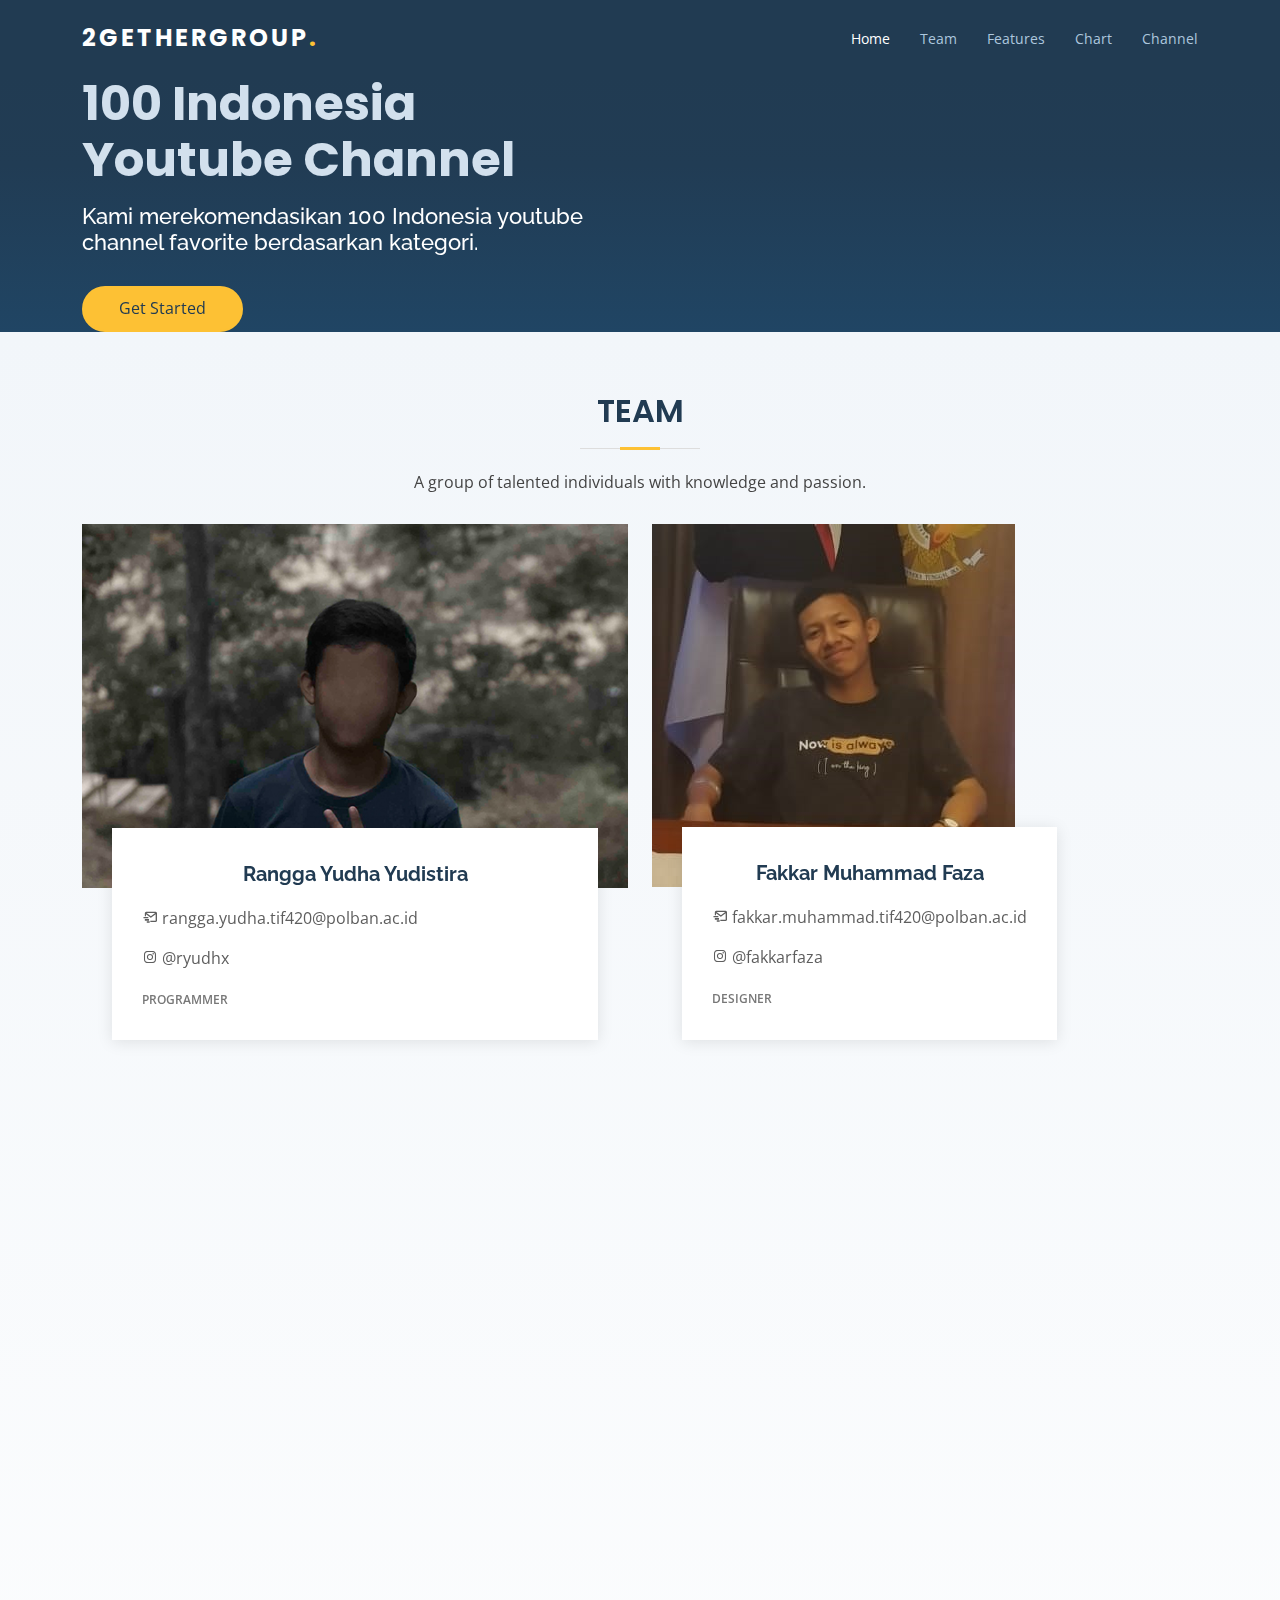
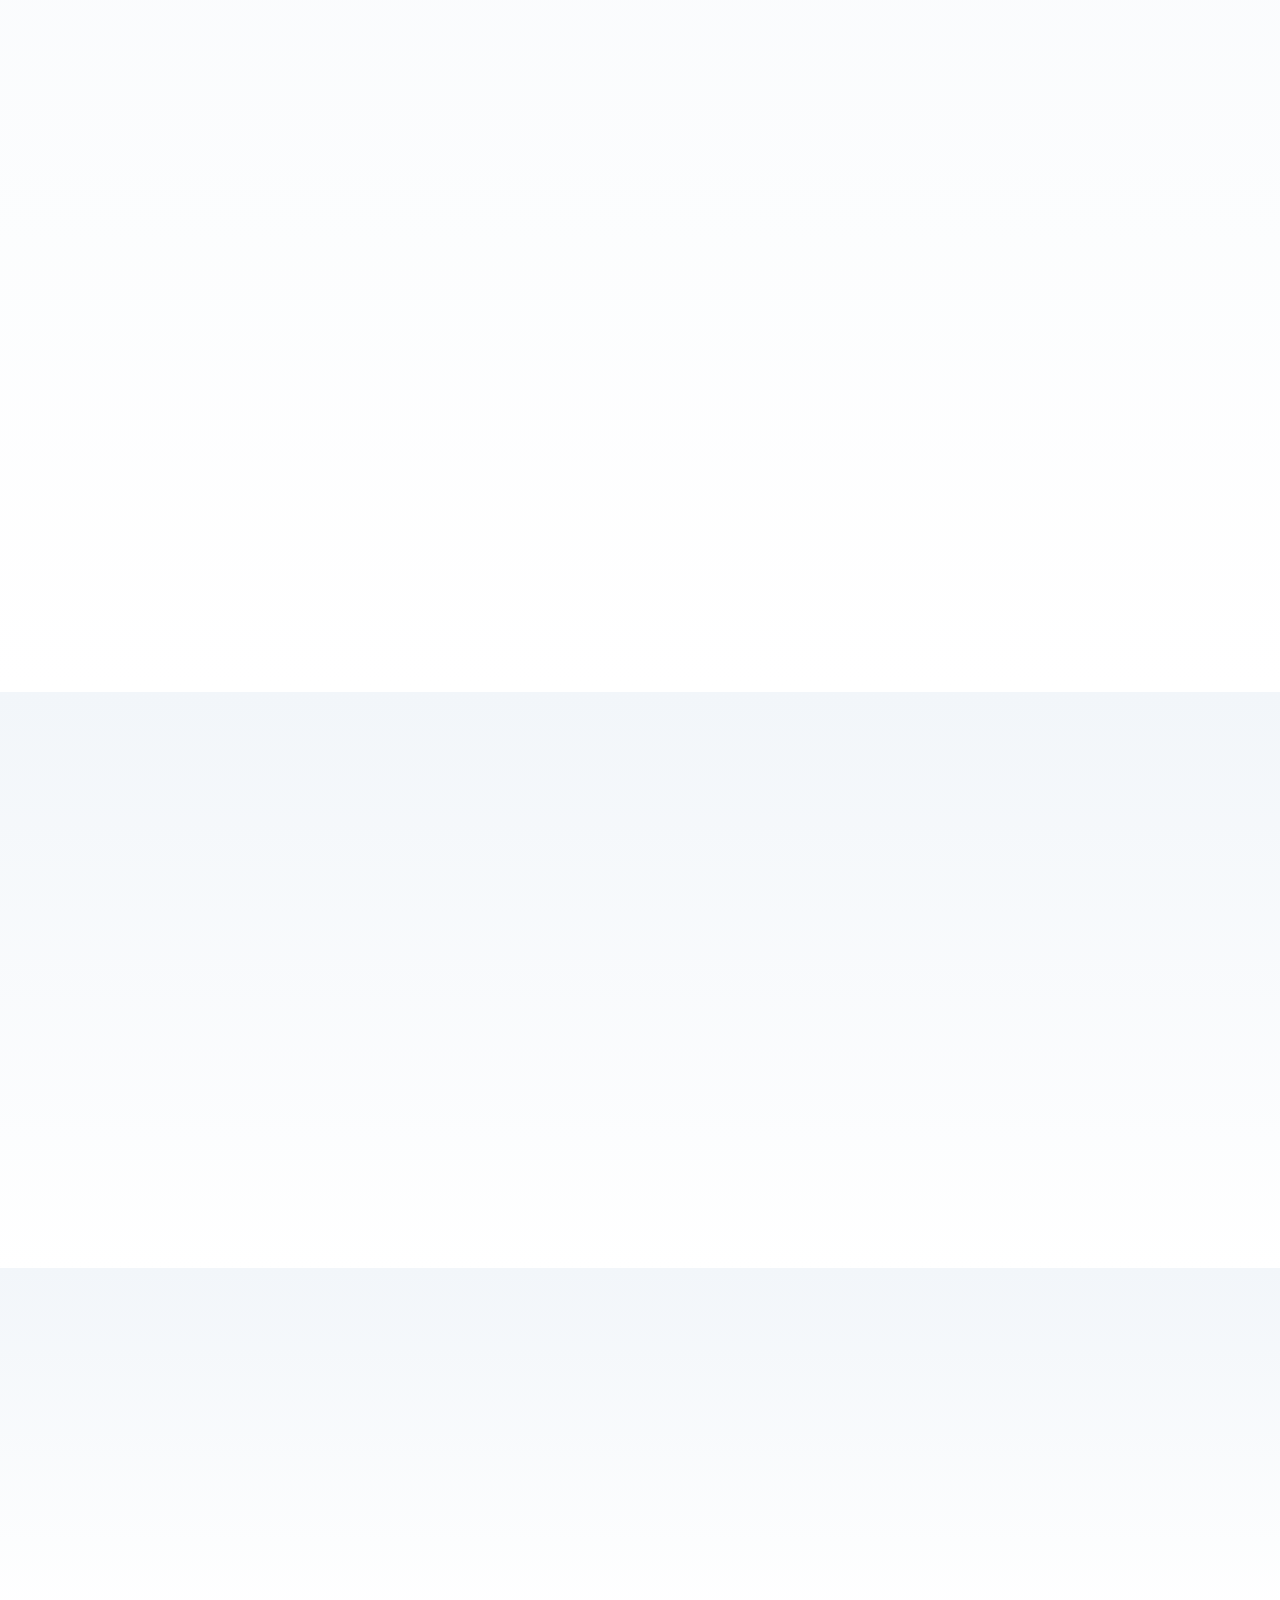
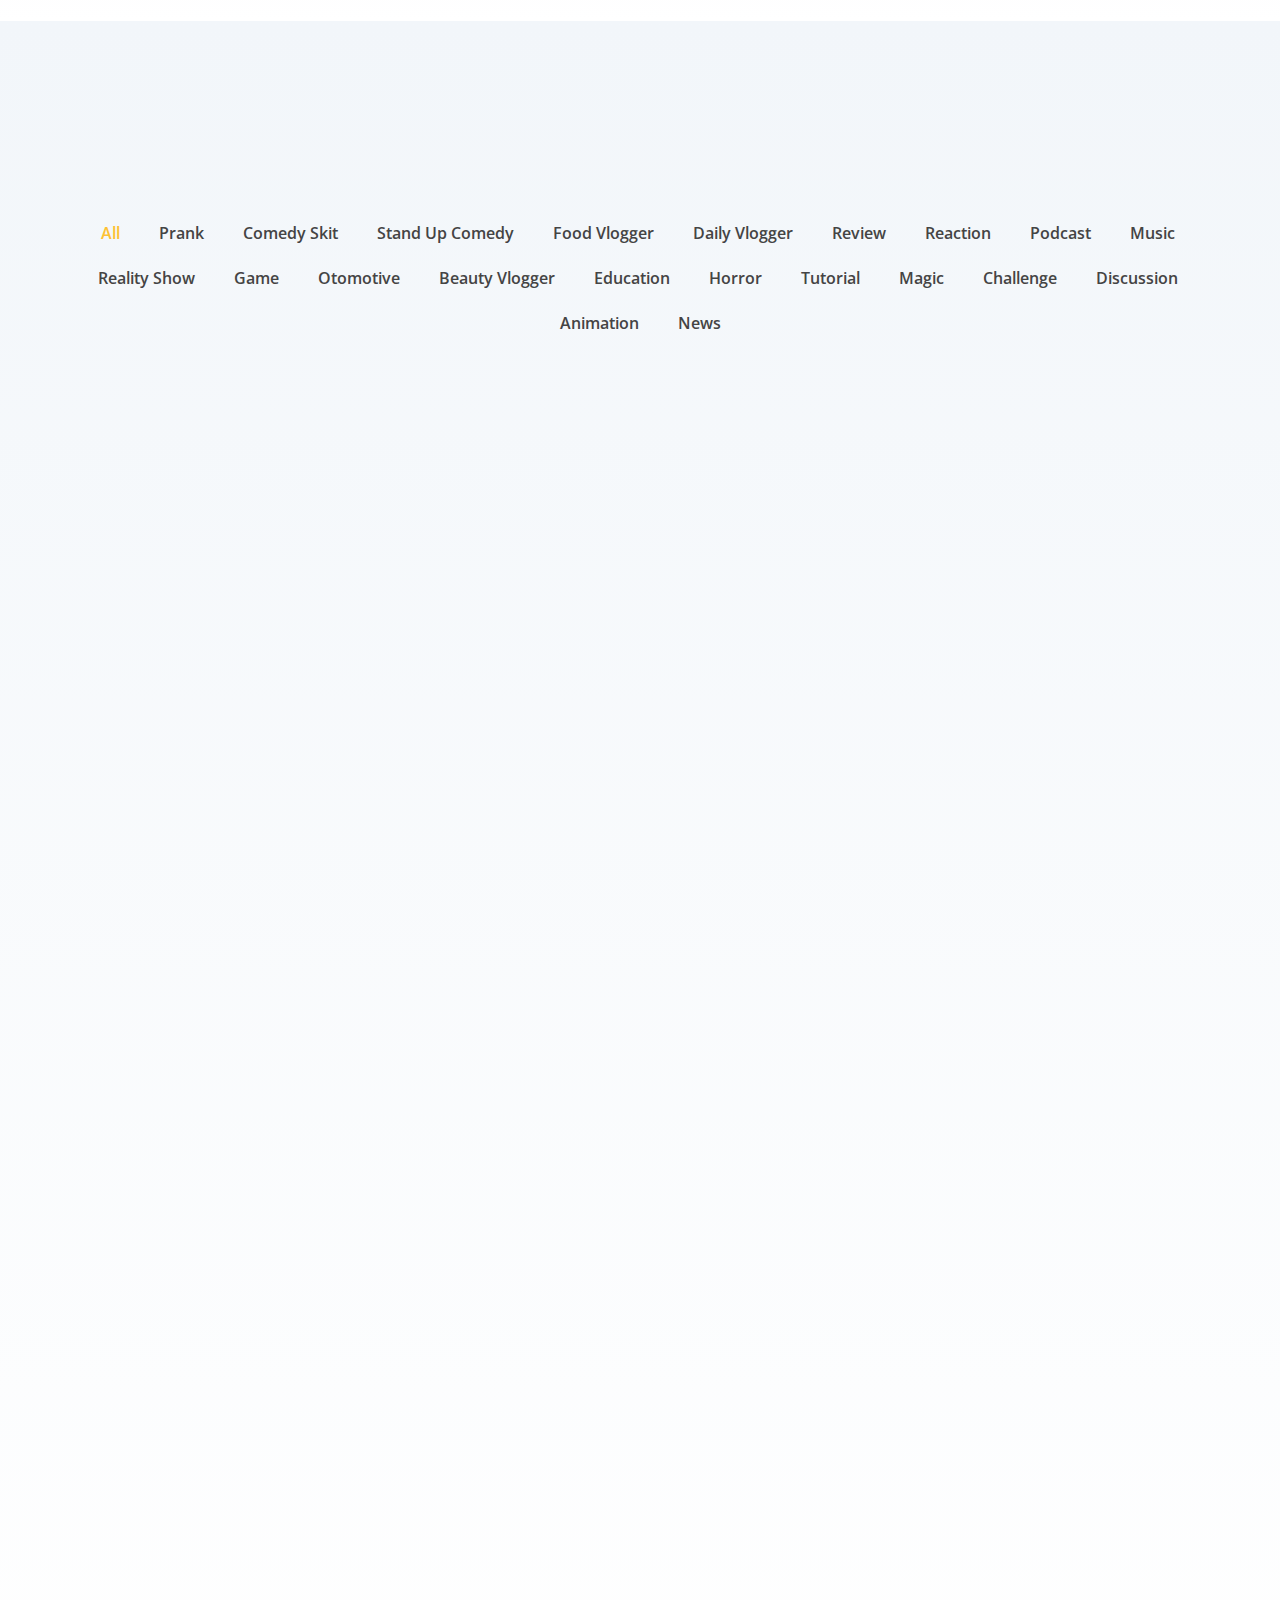
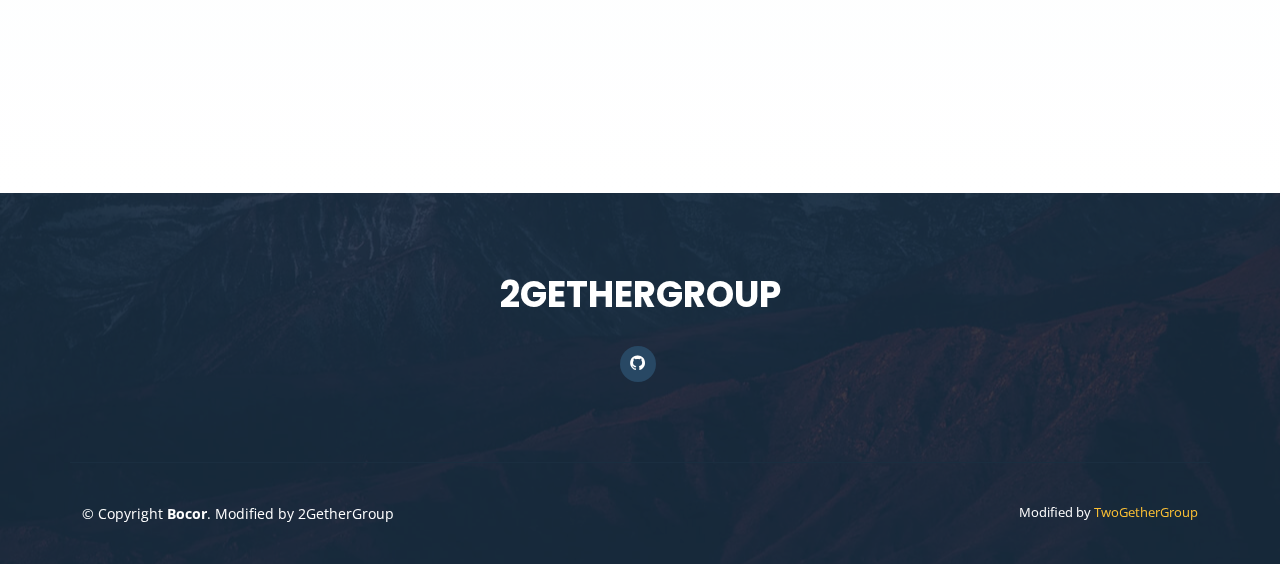
==== commit 24c081e5: "Update halaman anotasi" ====
--- a/anotasi/index.html
+++ b/anotasi/index.html
@@ -5,7 +5,7 @@
   <meta charset="utf-8">
   <meta content="width=device-width, initial-scale=1.0" name="viewport">
 
-  <title>Bocor Bootstrap Template - Index</title>
+  <title>2GetherGroup - Index</title>
   <meta content="" name="description">
   <meta content="" name="keywords">
 
@@ -25,6 +25,7 @@
   <link href="assets/vendor/boxicons/css/boxicons.min.css" rel="stylesheet">
   <link href="assets/vendor/glightbox/css/glightbox.min.css" rel="stylesheet">
   <link href="assets/vendor/swiper/swiper-bundle.min.css" rel="stylesheet">
+  <script type="text/javascript" src="https://www.gstatic.com/charts/loader.js"></script>
 
   <!-- Template Main CSS File -->
   <link href="assets/css/style.css" rel="stylesheet">
@@ -35,7 +36,7 @@
         var str = "";
         
         $.each(obj,function(n,data){
-          str += "<div class='col-lg-4 col-md-6 portfolio-item "
+          str += "<div class='col-lg-3 col-md-6 portfolio-item "
           data.category.forEach((categ) => {
             str+= "filter-" + categ + " ";
           });
@@ -106,6 +107,138 @@
     }
   </script>
 
+<script type="text/javascript">
+
+  const category_code = ["prank", "skit", "standup", "food", "daily", "review", "reaction", "podcast", "music", "clip", "reality", "game", "otomotive", "technology", "beauty", "education", "horror", "howto", "magic", "challenge", "discussion", "animation", "news"];
+  const category_string = ["Prank", "Comedy Skit", "Stand Up Comedy", "Food Vlog", "Daily Vlog", "Review", "Reaction", "Podcast", "Music", "Cuplikan Film", "Reality Show", "Gaming", "Otomotif", "Teknologi", "Beauty Vlog", "Edukasi", "Horor", "Tutorial", "Magic", "Challenge", "Diskusi", "Animasi", "Berita"];
+
+
+  // Load the Visualization API and the corechart package.
+  google.charts.load('current', {'packages':['corechart']});
+
+  // Set a callback to run when the Google Visualization API is loaded.
+  google.charts.setOnLoadCallback(drawChart);
+
+  // Callback that creates and populates a data table,
+  // instantiates the pie chart, passes in the data and
+  // draws it.
+  function drawChart() {
+
+    var data = new google.visualization.DataTable();
+    var request = new XMLHttpRequest();
+    request.open("GET", "./datafinal.json", false);
+    request.send(null)
+    var obj = JSON.parse(request.responseText);
+    
+    data.addColumn('string', 'Category');
+    data.addColumn('number', 'Channel Amount');
+    var category_count = [];
+    for(let i = 0; i < category_code.length; i++){
+      category_count[i] = 0;
+    }
+    for (const index in obj) {
+      //get all categories
+      for(let j = 0; j < obj[index].category.length; j++){
+        
+        //compare to list categories
+        for(let i = 0; i < category_code.length; i++){
+          if(category_code[i].localeCompare(obj[index].category[j]) == 0){
+            //add increment to category_count
+            category_count[i]++;
+            break;
+          }
+        }
+      }
+    }
+
+    for(let i = 0; i < category_string.length; i++){
+      data.addRow([category_string[i], category_count[i]]);
+    }
+    
+    // Set chart options
+    var options = {'title':'Category Per Channel',
+                   'titleTextStyle':{
+                      fontSize: 17
+                   },
+                   'height':900,
+                   'legend':{'position':'none'},
+                   'tooltip':{
+                      'trigger':'selection'
+                   },
+                   'colors':['gold']
+                  };
+
+    // Instantiate and draw our chart, passing in some options.
+    var chart = new google.visualization.BarChart(document.getElementById('column_chart'));
+    chart.draw(data, options);
+  }
+</script>
+
+<script type="text/javascript">
+
+  // Load the Visualization API and the corechart package.
+  google.charts.load('current', {'packages':['corechart']});
+
+  // Set a callback to run when the Google Visualization API is loaded.
+  google.charts.setOnLoadCallback(drawChart);
+
+  // Callback that creates and populates a data table,
+  // instantiates the pie chart, passes in the data and
+  // draws it.
+  function drawChart() {
+
+    var data = new google.visualization.DataTable();
+    var request = new XMLHttpRequest();
+    request.open("GET", "./datafinal.json", false);
+    request.send(null)
+    var obj = JSON.parse(request.responseText);
+    
+    data.addColumn('string', 'Category');
+    data.addColumn('number', 'Channel Amount');
+    var category_count = [];
+    for(let i = 0; i < category_code.length; i++){
+      category_count[i] = 0;
+    }
+    for (const index in obj) {
+      //get all videos
+      for(let j = 0; j < obj[index].videos.length; j++){
+        
+        //compare to list categories
+        for(let i = 0; i < category_code.length; i++){
+          if(category_code[i].localeCompare(obj[index].videos[j].category) == 0){
+            //add increment to category_count
+            category_count[i]++;
+            break;
+          }
+        }
+      }
+    }
+
+    for(let i = 0; i < category_string.length; i++){
+      data.addRow([category_string[i], category_count[i]]);
+    }
+
+    // Set chart options
+    var options = {'title':'Category Per Video',
+                   'titleTextStyle':{
+                      fontSize: 17
+                   },
+                   'height':900,
+                   'animation':{
+                       'duration': 1000,
+                       'startup': true,
+                       'easing':'inAndOut'
+                   },
+                   'tooltip':{
+                       'trigger':'selection'
+                   }};
+
+    // Instantiate and draw our chart, passing in some options.
+    var chart = new google.visualization.PieChart(document.getElementById('pie_chart'));
+    chart.draw(data, options);
+  }
+</script>
+
   <!-- =======================================================
   * Template Name: Bocor - v4.3.0
   * Template URL: https://bootstrapmade.com/bocor-bootstrap-template-nice-animation/
@@ -122,37 +255,18 @@
     <div class="container d-flex align-items-center justify-content-between">
 
       <div class="logo">
-        <h1><a href="index.html">Bocor<span>.</span></a></h1>
+        <h1><a href="index.html">2GetherGroup<span>.</span></a></h1>
         <!-- Uncomment below if you prefer to use an image logo -->
-        <!-- <a href="index.html"><img src="assets/img/logo.png" alt="" class="img-fluid"></a>-->
+        <!-- <a href="index.html"><img src="assets/img/logo.png" alt="" class="img-fluid"></a> -->
       </div>
 
       <nav id="navbar" class="navbar">
         <ul>
           <li><a class="nav-link scrollto active" href="#hero">Home</a></li>
-          <li><a class="nav-link scrollto" href="#about">About Us</a></li>
-          <li><a class="nav-link scrollto" href="#services">Services</a></li>
-          <li><a class="nav-link scrollto" href="#portfolio">Portfolio</a></li>
           <li><a class="nav-link scrollto" href="#team">Team</a></li>
-          <li class="dropdown"><a href="#"><span>Drop Down</span> <i class="bi bi-chevron-down"></i></a>
-            <ul>
-              <li><a href="#">Drop Down 1</a></li>
-              <li class="dropdown"><a href="#"><span>Deep Drop Down</span> <i class="bi bi-chevron-right"></i></a>
-                <ul>
-                  <li><a href="#">Deep Drop Down 1</a></li>
-                  <li><a href="#">Deep Drop Down 2</a></li>
-                  <li><a href="#">Deep Drop Down 3</a></li>
-                  <li><a href="#">Deep Drop Down 4</a></li>
-                  <li><a href="#">Deep Drop Down 5</a></li>
-                </ul>
-              </li>
-              <li><a href="#">Drop Down 2</a></li>
-              <li><a href="#">Drop Down 3</a></li>
-              <li><a href="#">Drop Down 4</a></li>
-            </ul>
-          </li>
-          <li><a class="nav-link scrollto" href="#contact">Contact</a></li>
-          <li><a class="getstarted scrollto" href="#about">Get Started</a></li>
+          <li><a class="nav-link scrollto" href="#features">Features</a></li>
+          <li><a class="nav-link scrollto" href="#graph">Chart</a></li>
+          <li><a class="nav-link scrollto" href="#portfolio">Channel</a></li>
         </ul>
         <i class="bi bi-list mobile-nav-toggle"></i>
       </nav><!-- .navbar -->
@@ -164,214 +278,173 @@
   <section id="hero">
 
     <div class="container">
-      <div class="row d-flex align-items-center"">
-      <div class=" col-lg-6 py-5 py-lg-0 order-2 order-lg-1" data-aos="fade-right">
-        <h1>Your new digital experience with Bocor</h1>
-        <h2>We are team of talented designers making websites with Bootstrap</h2>
-        <a href="#about" class="btn-get-started scrollto">Get Started</a>
-      </div>
-      <div class="col-lg-6 order-1 order-lg-2 hero-img" data-aos="fade-left">
-        <img src="assets/img/hero-img.png" class="img-fluid" alt="">
+      <div class="row d-flex align-items-center">
+        <div class=" col-lg-6 py-5 py-lg-0 order-2 order-lg-1" data-aos="fade-right">
+          <h1>100 Indonesia Youtube Channel</h1>	
+          <h2>Kami merekomendasikan 100 Indonesia youtube channel favorite berdasarkan kategori. </h2>
+          <a href="#team" class="btn-get-started scrollto">Get Started</a>
+        </div>
+        <div class="col-lg-6 order-1 order-lg-2 hero-img" data-aos="fade-left">
+          <img src="assets/img/Logo polos.png" class="img-fluid" alt="">
+        </div>
+        <a></a>
       </div>
     </div>
-    </div>
 
   </section><!-- End Hero -->
 
   <main id="main">
 
-    <!-- ======= About Section ======= -->
-    <section id="about" class="about section-bg">
+    <!-- ======= Team Section ======= -->
+    <section id="team" class="team section-bg">
       <div class="container">
 
-        <div class="row">
-          <div class="image col-xl-5 d-flex align-items-stretch justify-content-center justify-content-lg-start"></div>
-          <div class="col-xl-7 pl-0 pl-lg-5 pr-lg-1 d-flex align-items-stretch">
-            <div class="content d-flex flex-column justify-content-center">
-              <h3 data-aos="fade-in" data-aos-delay="100">Voluptatem dignissimos provident quasi</h3>
-              <p data-aos="fade-in">
-                Lorem ipsum dolor sit amet, consectetur adipiscing elit, sed do eiusmod tempor incididunt ut labore et dolore magna aliqua. Duis aute irure dolor in reprehenderit
-              </p>
-              <div class="row">
-                <div class="col-md-6 icon-box" data-aos="fade-up">
-                  <i class="bx bx-receipt"></i>
-                  <h4><a href="#">Corporis voluptates sit</a></h4>
-                  <p>Consequuntur sunt aut quasi enim aliquam quae harum pariatur laboris nisi ut aliquip</p>
-                </div>
-                <div class="col-md-6 icon-box" data-aos="fade-up" data-aos-delay="100">
-                  <i class="bx bx-cube-alt"></i>
-                  <h4><a href="#">Ullamco laboris nisi</a></h4>
-                  <p>Excepteur sint occaecat cupidatat non proident, sunt in culpa qui officia deserunt</p>
-                </div>
-                <div class="col-md-6 icon-box" data-aos="fade-up" data-aos-delay="200">
-                  <i class="bx bx-images"></i>
-                  <h4><a href="#">Labore consequatur</a></h4>
-                  <p>Aut suscipit aut cum nemo deleniti aut omnis. Doloribus ut maiores omnis facere</p>
-                </div>
-                <div class="col-md-6 icon-box" data-aos="fade-up" data-aos-delay="300">
-                  <i class="bx bx-shield"></i>
-                  <h4><a href="#">Beatae veritatis</a></h4>
-                  <p>Expedita veritatis consequuntur nihil tempore laudantium vitae denat pacta</p>
-                </div>
-              </div>
-            </div><!-- End .content-->
-          </div>
-        </div>
-
-      </div>
-    </section><!-- End About Section -->
-
-    <!-- ======= Services Section ======= -->
-    <section id="services" class="services section-bg">
-      <div class="container">
-
         <div class="section-title">
-          <h2 data-aos="fade-in">Services</h2>
-          <p data-aos="fade-in">Magnam dolores commodi suscipit. Necessitatibus eius consequatur ex aliquid fuga eum quidem. Sit sint consectetur velit. Quisquam quos quisquam cupiditate. Et nemo qui impedit suscipit alias ea. Quia fugiat sit in iste officiis commodi quidem hic quas.</p>
+          <h2 data-aos="fade-in">Team</h2>
+          <p data-aos="fade-in">A group of talented individuals with knowledge and passion.</p>
         </div>
 
         <div class="row">
           <div class="col-md-6 d-flex align-items-stretch" data-aos="fade-right">
             <div class="card">
               <div class="card-img">
-                <img src="assets/img/services-1.jpg" alt="...">
+                <img src="assets/img/Rangga.jpg" alt="Rangga Yudha Yudistira">
               </div>
               <div class="card-body">
-                <h5 class="card-title"><a href="">Temporibus laudantium</a></h5>
-                <p class="card-text">Lorem ipsum dolor sit amet, consectetur elit, sed do eiusmod tempor ut labore et dolore magna aliqua. Ut enim ad minim veniam, quis nostrud exercitation ullamco laboris nisi ut aliquip ex ea commodo consequat</p>
-                <div class="read-more"><a href="#"><i class="bi bi-arrow-right"></i> Read More</a></div>
+                <h5 class="card-title"><a>Rangga Yudha Yudistira</a></h5>
+                <p class="card-text"><a href="mailto:rangga.yudha.tif420@polban.ac.id"><i class="bx bx-mail-send"></i> rangga.yudha.tif420@polban.ac.id</a></p>
+                <p class="card-text"><a href="https://instagram.com/ryudhx"><i class="bx bxl-instagram"></i> @ryudhx</a></p>
+                <div class="read-more"><a>Programmer</a></div>
               </div>
             </div>
           </div>
           <div class="col-md-6 d-flex align-items-stretch" data-aos="fade-left">
             <div class="card">
               <div class="card-img">
-                <img src="assets/img/services-2.jpg" alt="...">
+                <img src="/assets/img/Fakkar_Faza.jpg" alt="Fakkar Muhammad Faza">
               </div>
               <div class="card-body">
-                <h5 class="card-title"><a href="">Aperiores voluptates</a></h5>
-                <p class="card-text">Sed ut perspiciatis unde omnis iste natus error sit voluptatem doloremque laudantium, totam rem aperiam, eaque ipsa quae ab illo inventore veritatis et quasi architecto beatae vitae dicta sunt explicabo</p>
-                <div class="read-more"><a href="#"><i class="bi bi-arrow-right"></i> Read More</a></div>
+                <h5 class="card-title"><a>Fakkar Muhammad Faza</a></h5>
+                <p class="card-text"><a href="mailto:fakkar.muhammad.tif420@polban.ac.id"><i class="bx bx-mail-send"></i> fakkar.muhammad.tif420@polban.ac.id</a></p>
+                <p class="card-text"><a href="https://instagram.com/fakkarfaza"><i class="bx bxl-instagram"></i> @fakkarfaza</a></p>
+                <div class="read-more"><a>Designer</a></div>
               </div>
             </div>
-
-          </div>
+          </div>
+          
+          <div class="offset-md-3 col-md-6 d-flex align-items-stretch" data-aos="fade-up">
+            <div class="card">
+              <div class="card-img">
+                <img src="assets/img/Rasyid.jpg" alt="Muhammad Rasyid Fadlurrahman">
+              </div>
+              <div class="card-body">
+                <h5 class="card-title"><a>Muhammad Rasyid Fadlurrahman</a></h5>
+                <p class="card-text"><a href="mailto:muhammad.rasyid.tif420@polban.ac.id"><i class="bx bx-mail-send"></i> muhammad.rasyid.tif420@polban.ac.id</a></p>
+                <p class="card-text"><a href="https://instagram.com/rasyidfad"><i class="bx bxl-instagram"></i> @rasyidfad</a></p>
+                <div class="read-more"><a>Leader</a></div>
+              </div>
+            </div>
+          </div>
+
           <div class="col-md-6 d-flex align-items-stretch" data-aos="fade-right">
             <div class="card">
               <div class="card-img">
-                <img src="assets/img/services-3.jpg" alt="...">
+                <img src="assets/img/Salma.jpg" alt="Salma Syawalan Putriadhinia">
               </div>
               <div class="card-body">
-                <h5 class="card-title"><a href="">Veritatis natus nisi</a></h5>
-                <p class="card-text">Nemo enim ipsam voluptatem quia voluptas sit aut odit aut fugit, sed quia magni dolores eos qui ratione voluptatem sequi nesciunt Neque porro quisquam est, qui dolorem ipsum quia dolor sit amet</p>
-                <div class="read-more"><a href="#"><i class="bi bi-arrow-right"></i> Read More</a></div>
+                <h5 class="card-title"><a>Salma Syawalan Putriadhinia</a></h5>
+                <p class="card-text"><a href="mailto:salma.syawalan.tif420@polban.ac.id"><i class="bx bx-mail-send"></i> salma.syawalan.tif420@polban.ac.id</a></p>
+                <p class="card-text"><a href="https://instagram.com/salmasy"><i class="bx bxl-instagram"></i> @salmasy</a></p> 
+                <div class="read-more"><a>Analyst 1</a></div>
               </div>
             </div>
           </div>
           <div class="col-md-6 d-flex align-items-stretch" data-aos="fade-left">
             <div class="card">
               <div class="card-img">
-                <img src="assets/img/services-4.jpg" alt="...">
+                <img src="assets/img/Didi.jpg" alt="Diana Fauziah">
               </div>
               <div class="card-body">
-                <h5 class="card-title"><a href="">Aliquam veritatis</a></h5>
-                <p class="card-text">Nostrum eum sed et autem dolorum perspiciatis. Magni porro quisquam laudantium voluptatem. In molestiae earum ab sit esse voluptatem. Eos ipsam cumque ipsum officiis qui nihil aut incidunt aut</p>
-                <div class="read-more"><a href="#"><i class="bi bi-arrow-right"></i> Read More</a></div>
+                <h5 class="card-title"><a>Diana Fauziah</a></h5>
+                <p class="card-text"><a href="mailto:diana.fauziah.tif420@polban.ac.id"><i class="bx bx-mail-send"></i> diana.fauziah.tif420@polban.ac.id</a></p>
+                <p class="card-text"><a href="https://instagram.com/didianafz"><i class="bx bxl-instagram"></i> @didianafz</a></p>
+                <div class="read-more"><a>Analyst 2</a></div>
               </div>
             </div>
           </div>
         </div>
 
       </div>
-    </section><!-- End Services Section -->
+    </section><!-- End Team Section -->
 
     <!-- ======= Features Section ======= -->
     <section id="features" class="features section-bg">
       <div class="container">
 
+        <div class="row">	
+          <!-- <div class="image col-xl-5 d-flex align-items-stretch justify-content-center justify-content-lg-start"></div>	 -->
+          <div class="col-xl-12 pl-0 pl-lg-5 pr-lg-1 d-flex align-items-stretch">	
+            <div class="content d-flex flex-column justify-content-center">	
+              <h3 data-aos="fade-in" data-aos-delay="100">Features</h3>	
+              <p data-aos="fade-in">	
+                Fitur-fitur yang kami sediakan agar memudahkan anda untuk menggunakan website ini secara maksimal dan memberikan user experience terbaik yang bisa didapatkan oleh anda	
+              </p>	
+              <div class="row">	
+                <div class="col-md-6 icon-box" data-aos="fade-up">	
+                  <i class="bx bx-receipt"></i>	
+                  <h4><a href="#">Pemeringkatan Channel berdasarkan Jumlah Subscriber</a></h4>	
+                  <p>Menampilkan channel-channel youtube berdasarkan peringkat jumlah subscriber untuk memudahkan pengguna mencari channel youtube berdasrkan channel favorit yang disukai secara umum</p>	
+                </div>	
+                <div class="col-md-6 icon-box" data-aos="fade-up" data-aos-delay="100">	
+                  <i class="bx bx-cube-alt"></i>	
+                  <h4><a href="#">Penggolongan Channel berdasarkan Konten Channel</a></h4>	
+                  <p>Menampilkan channel berdasarkan kategori dari konten masing-masing channel</p>	
+                </div>	
+                <div class="col-md-6 icon-box" data-aos="fade-up" data-aos-delay="200">	
+                  <i class="bx bx-shield"></i>	
+                  <h4><a href="#">Individual Page dari Masing-Masing Channel</a></h4>	
+                  <p>Memberikan page khusus yang didedikasikan kepada masing-masing channel yang berisi deskripsi singkat mengenai channel youtube tersebut beserta top 10 video dengan jumlah views terbanyak di channel tersebut</p>	
+                </div>	
+                <div class="col-md-6 icon-box" data-aos="fade-up" data-aos-delay="300">	
+                  <i class="bx bx-images"></i>	
+                  <h4><a href="#">Gambar-Gambar Interaktif </a></h4>	
+                  <p>Gambar-gambar yang dapat melakukan redirect ke page tertentu untuk memberikan praktikalitas dan kemudahan bagi user untuk berpindah-pindah antar menu  dan interface dengan satu klik saja</p>	
+                </div>	
+              </div>	
+            </div><!-- End .content-->	
+          </div>	
+        </div>
+
+      </div>
+    </section><!-- End Features Section -->
+
+    <!-- ======= Graph Section ======= -->
+    <section id="graph" class="graph section-bg">
+      <div class="container">
+
         <div class="section-title">
-          <h2 data-aos="fade-in">Features</h2>
-          <p data-aos="fade-in">Magnam dolores commodi suscipit. Necessitatibus eius consequatur ex aliquid fuga eum quidem. Sit sint consectetur velit. Quisquam quos quisquam cupiditate. Et nemo qui impedit suscipit alias ea. Quia fugiat sit in iste officiis commodi quidem hic quas.</p>
+          <h2 data-aos="fade-in">Chart</h2>
+          <p data-aos="fade-in">Adapun chart yang kami sajikan berikut merupakan representasi data-data yang kami kumpulkan</p>
         </div>
 
         <div class="row content">
-          <div class="col-md-5" data-aos="fade-right">
-            <img src="assets/img/features-1.svg" class="img-fluid" alt="">
-          </div>
-          <div class="col-md-7 pt-4" data-aos="fade-left">
-            <h3>Voluptatem dignissimos provident quasi corporis voluptates sit assumenda.</h3>
-            <p class="fst-italic">
-              Lorem ipsum dolor sit amet, consectetur adipiscing elit, sed do eiusmod tempor incididunt ut labore et dolore
-              magna aliqua.
-            </p>
-            <ul>
-              <li><i class="bi bi-check"></i> Ullamco laboris nisi ut aliquip ex ea commodo consequat.</li>
-              <li><i class="bi bi-check"></i> Duis aute irure dolor in reprehenderit in voluptate velit.</li>
-            </ul>
-          </div>
+          <div id="column_chart" data-aos="fade-right"></div>
         </div>
 
         <div class="row content">
-          <div class="col-md-5 order-1 order-md-2" data-aos="fade-left">
-            <img src="assets/img/features-2.svg" class="img-fluid" alt="">
-          </div>
-          <div class="col-md-7 pt-5 order-2 order-md-1" data-aos="fade-right">
-            <h3>Corporis temporibus maiores provident</h3>
-            <p class="fst-italic">
-              Lorem ipsum dolor sit amet, consectetur adipiscing elit, sed do eiusmod tempor incididunt ut labore et dolore
-              magna aliqua.
-            </p>
-            <p>
-              Ullamco laboris nisi ut aliquip ex ea commodo consequat. Duis aute irure dolor in reprehenderit in voluptate
-              velit esse cillum dolore eu fugiat nulla pariatur. Excepteur sint occaecat cupidatat non proident, sunt in
-              culpa qui officia deserunt mollit anim id est laborum
-            </p>
-          </div>
-        </div>
-
-        <div class="row content">
-          <div class="col-md-5" data-aos="fade-right">
-            <img src="assets/img/features-3.svg" class="img-fluid" alt="">
-          </div>
-          <div class="col-md-7 pt-5" data-aos="fade-left">
-            <h3>Sunt consequatur ad ut est nulla consectetur reiciendis animi voluptas</h3>
-            <p>Cupiditate placeat cupiditate placeat est ipsam culpa. Delectus quia minima quod. Sunt saepe odit aut quia voluptatem hic voluptas dolor doloremque.</p>
-            <ul>
-              <li><i class="bi bi-check"></i> Ullamco laboris nisi ut aliquip ex ea commodo consequat.</li>
-              <li><i class="bi bi-check"></i> Duis aute irure dolor in reprehenderit in voluptate velit.</li>
-              <li><i class="bi bi-check"></i> Facilis ut et voluptatem aperiam. Autem soluta ad fugiat.</li>
-            </ul>
-          </div>
-        </div>
-
-        <div class="row content">
-          <div class="col-md-5 order-1 order-md-2" data-aos="fade-left">
-            <img src="assets/img/features-4.svg" class="img-fluid" alt="">
-          </div>
-          <div class="col-md-7 pt-5 order-2 order-md-1" data-aos="fade-right">
-            <h3>Quas et necessitatibus eaque impedit ipsum animi consequatur incidunt in</h3>
-            <p class="fst-italic">
-              Lorem ipsum dolor sit amet, consectetur adipiscing elit, sed do eiusmod tempor incididunt ut labore et dolore
-              magna aliqua.
-            </p>
-            <p>
-              Ullamco laboris nisi ut aliquip ex ea commodo consequat. Duis aute irure dolor in reprehenderit in voluptate
-              velit esse cillum dolore eu fugiat nulla pariatur. Excepteur sint occaecat cupidatat non proident, sunt in
-              culpa qui officia deserunt mollit anim id est laborum
-            </p>
-          </div>
-        </div>
-
-      </div>
-    </section><!-- End Features Section -->
-
-    <!-- ======= Portfolio Section ======= -->
+          <div id="pie_chart" data-aos="fade-left"></div>
+        </div>
+
+      </div>
+    </section><!-- End Graph Section -->
+
+    <!-- ======= Channel Section ======= -->
     <section id="portfolio" class="portfolio section-bg">
       <div class="container">
 
         <div class="section-title">
-          <h2 data-aos="fade-in">Portfolio</h2>
-          <p data-aos="fade-in">Magnam dolores commodi suscipit. Necessitatibus eius consequatur ex aliquid fuga eum quidem. Sit sint consectetur velit. Quisquam quos quisquam cupiditate. Et nemo qui impedit suscipit alias ea. Quia fugiat sit in iste officiis commodi quidem hic quas.</p>
+          <h2 data-aos="fade-in">Channel</h2>
+          <p data-aos="fade-in">Top 100 Channel Youtube Indonesia berdasarkan Jumlah Subscribers</p>
         </div>
 
         <div class="row">
@@ -408,7 +481,7 @@
         </div>
 
       </div>
-    </section><!-- End Portfolio Section -->
+    </section><!-- End Channel Section -->
 
   </main><!-- End #main -->
 
@@ -421,25 +494,12 @@
 
         <div class="row  justify-content-center">
           <div class="col-lg-6">
-            <h3>Bocor</h3>
-            <p>Et aut eum quis fuga eos sunt ipsa nihil. Labore corporis magni eligendi fuga maxime saepe commodi placeat.</p>
-          </div>
-        </div>
-
-        <div class="row footer-newsletter justify-content-center">
-          <div class="col-lg-6">
-            <form action="" method="post">
-              <input type="email" name="email" placeholder="Enter your Email"><input type="submit" value="Subscribe">
-            </form>
+            <h3>2GETHERGROUP</h3>
           </div>
         </div>
 
         <div class="social-links">
-          <a href="#" class="twitter"><i class="bx bxl-twitter"></i></a>
-          <a href="#" class="facebook"><i class="bx bxl-facebook"></i></a>
-          <a href="#" class="instagram"><i class="bx bxl-instagram"></i></a>
-          <a href="#" class="google-plus"><i class="bx bxl-skype"></i></a>
-          <a href="#" class="linkedin"><i class="bx bxl-linkedin"></i></a>
+          <a href="https://github.com/twogethergroup/" class="github"><i class="bx bxl-github"></i></a>
         </div>
 
       </div>
@@ -447,14 +507,14 @@
 
     <div class="container footer-bottom clearfix">
       <div class="copyright">
-        &copy; Copyright <strong><span>Bocor</span></strong>. All Rights Reserved
+        &copy; Copyright <strong><span>Bocor</span></strong>. Modified by 2GetherGroup
       </div>
       <div class="credits">
         <!-- All the links in the footer should remain intact. -->
         <!-- You can delete the links only if you purchased the pro version. -->
         <!-- Licensing information: https://bootstrapmade.com/license/ -->
         <!-- Purchase the pro version with working PHP/AJAX contact form: https://bootstrapmade.com/bocor-bootstrap-template-nice-animation/ -->
-        Designed by <a href="https://bootstrapmade.com/">BootstrapMade</a>
+        Modified by <a href="https://github.com/twogethergroup/">TwoGetherGroup</a>
       </div>
     </div>
   </footer><!-- End Footer -->
--- a/anotasi/assets/css/style.css
+++ b/anotasi/assets/css/style.css
@@ -534,55 +534,55 @@
 }
 
 /*--------------------------------------------------------------
-# About
---------------------------------------------------------------*/
-.about .content {
+# Services
+--------------------------------------------------------------*/
+.services .content {
   padding: 30px 0;
 }
 
-.about .content h3 {
+.services .content h3 {
   font-weight: 700;
   font-size: 34px;
   color: #213b52;
 }
 
-.about .content p {
+.services .content p {
   margin-bottom: 0;
 }
 
-.about .content .icon-box {
+.services .content .icon-box {
   margin-top: 25px;
 }
 
-.about .content .icon-box h4 {
+.services .content .icon-box h4 {
   font-size: 20px;
   font-weight: 700;
   margin: 5px 0 10px 60px;
   color: #213b52;
 }
 
-.about .content .icon-box h4 a {
+.services .content .icon-box h4 a {
   color: #213b52;
   transition: 0.3s;
 }
 
-.about .content .icon-box h4 a:hover {
-  color: #fdc134;
-}
-
-.about .content .icon-box i {
+.services .content .icon-box h4 a:hover {
+  color: #fdc134;
+}
+
+.services .content .icon-box i {
   font-size: 48px;
   float: left;
   color: #fdc134;
 }
 
-.about .content .icon-box p {
+.services .content .icon-box p {
   font-size: 15px;
   color: #848484;
   margin-left: 60px;
 }
 
-.about .image {
+.services .image {
   background: url("../img/about.jpg") center center no-repeat;
   background-size: cover;
   min-height: 400px;
@@ -595,13 +595,13 @@
 }
 
 /*--------------------------------------------------------------
-# Services
---------------------------------------------------------------*/
-.services {
+# Team
+--------------------------------------------------------------*/
+.team {
   padding-bottom: 40px;
 }
 
-.services .card {
+.team .card {
   border: 0;
   padding: 0 30px;
   margin-bottom: 60px;
@@ -609,7 +609,7 @@
   background: transparent;
 }
 
-.services .card-img {
+.team .card-img {
   width: calc(100% + 60px);
   margin-left: -30px;
   overflow: hidden;
@@ -617,12 +617,12 @@
   border-radius: 0;
 }
 
-.services .card-img img {
+.team .card-img img {
   max-width: 100%;
   transition: all 0.3s ease-in-out;
 }
 
-.services .card-body {
+.team .card-body {
   z-index: 10;
   background: #fff;
   border-top: 4px solid #fff;
@@ -632,22 +632,30 @@
   transition: 0.3s;
 }
 
-.services .card-title {
+.team .card-title {
   font-weight: 700;
   text-align: center;
   margin-bottom: 20px;
 }
 
-.services .card-title a {
+.team .card-title a {
   color: #213b52;
   transition: 0.3s;
 }
 
-.services .card-text {
+.team .card-text {
   color: #5e5e5e;
 }
 
-.services .read-more a {
+.team .card-text a {
+  color: #5e5e5e;
+}
+
+.team .card-text a:hover {
+  color: #fdd067;
+}
+
+.team .read-more a {
   color: #777777;
   text-transform: uppercase;
   font-weight: 600;
@@ -655,19 +663,19 @@
   transition: 0.3s;
 }
 
-.services .read-more a:hover {
-  color: #fdc134;
-}
-
-.services .card:hover img {
+.team .read-more a:hover {
+  color: #fdc134;
+}
+
+.team .card:hover img {
   transform: scale(1.1);
 }
 
-.services .card:hover .card-body {
+.team .card:hover .card-body {
   border-color: #fdc134;
 }
 
-.services .card:hover .card-body .card-title a {
+.team .card:hover .card-body .card-title a{
   color: #fdc134;
 }
 
@@ -680,34 +688,34 @@
 }
 
 /*--------------------------------------------------------------
-# Features
---------------------------------------------------------------*/
-.features .content + .content {
+# Graph
+--------------------------------------------------------------*/
+.graph .content + .content {
   margin-top: 100px;
 }
 
-.features .content h3 {
+.graph .content h3 {
   font-weight: 700;
   font-size: 26px;
   color: #213b52;
 }
 
-.features .content ul {
+.graph .content ul {
   list-style: none;
   padding: 0;
 }
 
-.features .content ul li {
+.graph .content ul li {
   padding-bottom: 10px;
 }
 
-.features .content ul i {
+.graph .content ul i {
   font-size: 20px;
   padding-right: 4px;
   color: #fdc134;
 }
 
-.features .content p:last-child {
+.graph .content p:last-child {
   margin-bottom: 0;
 }
 
